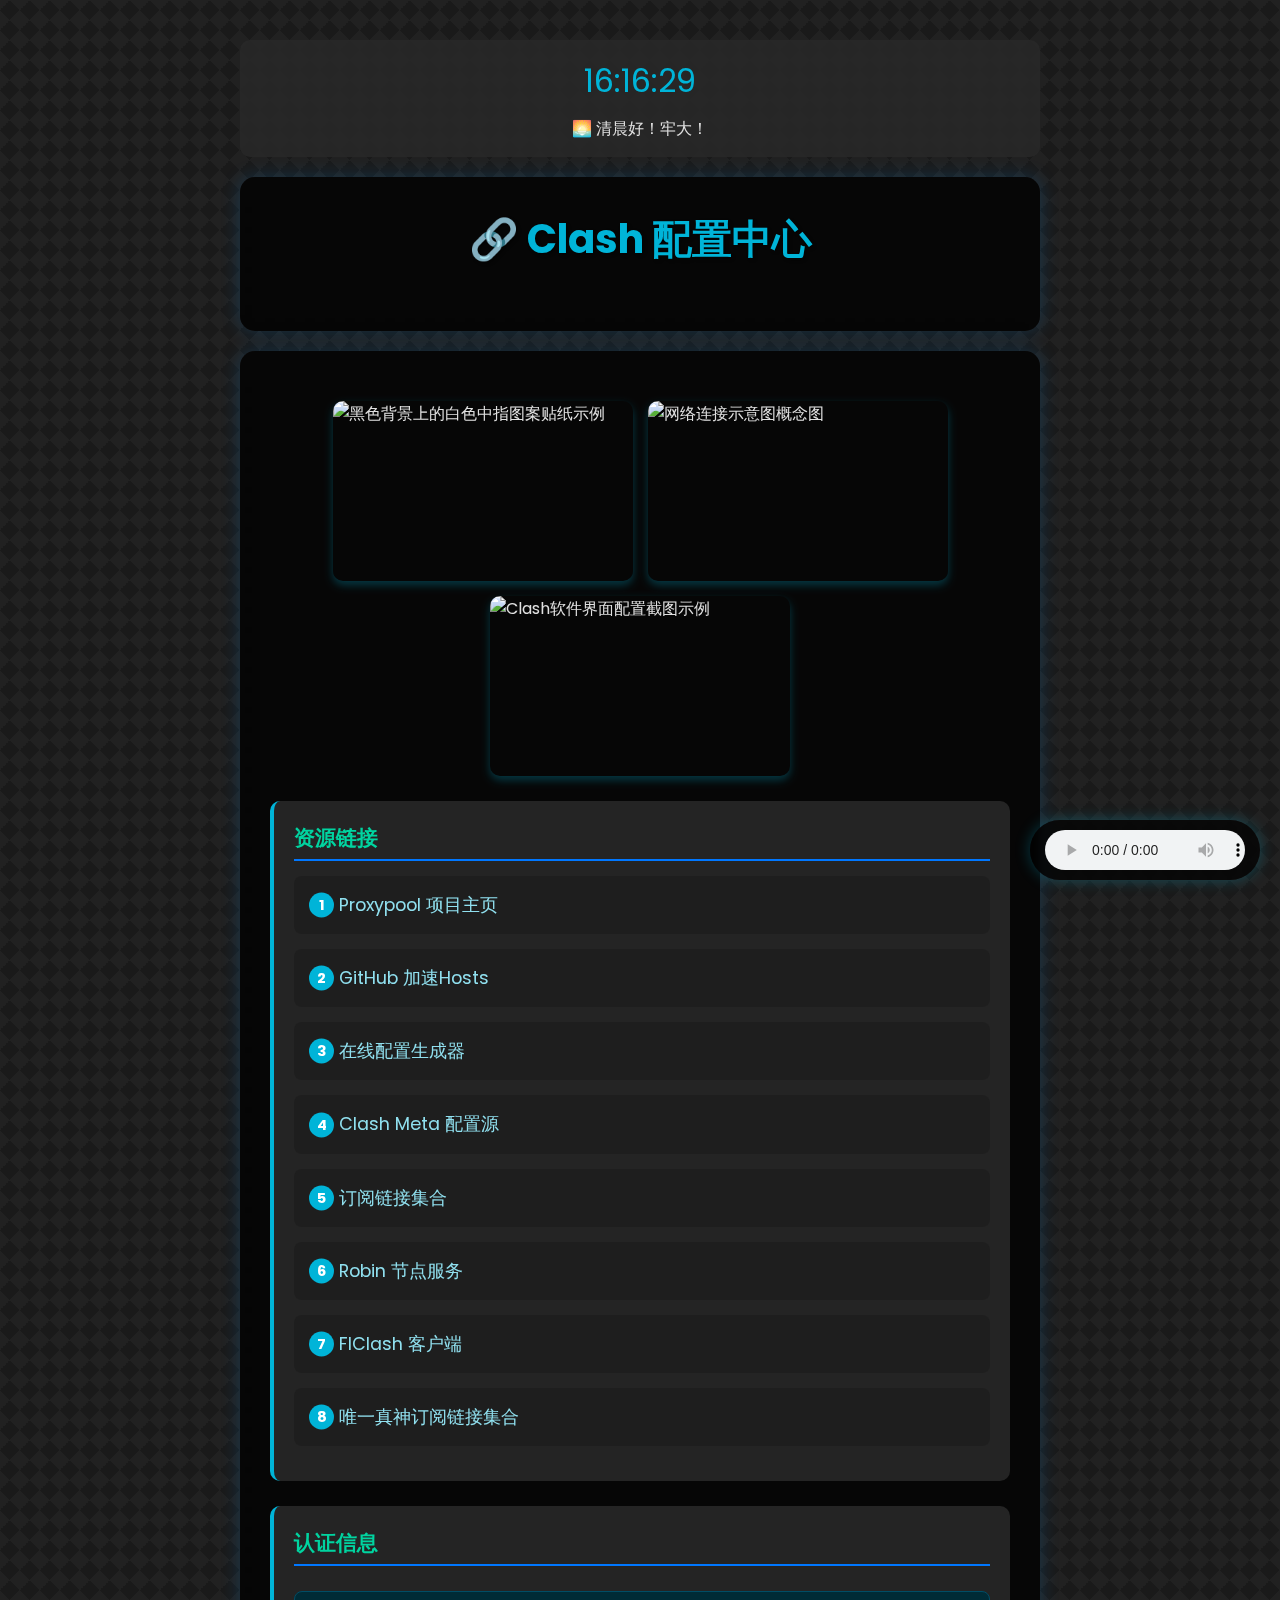
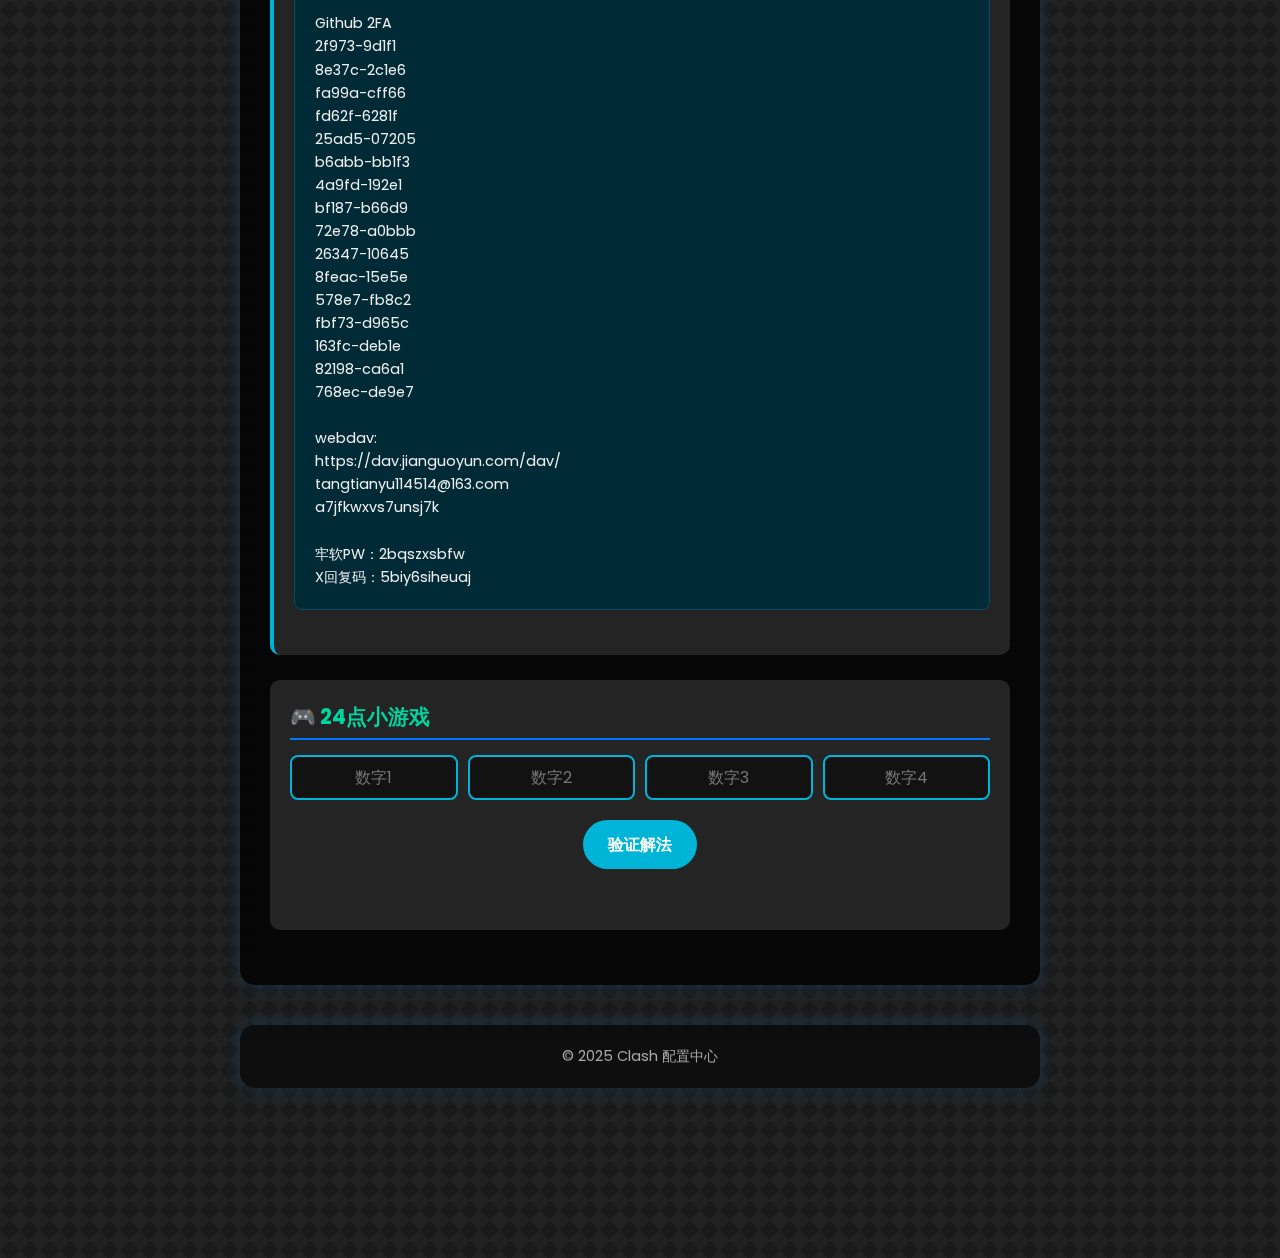
==== index.html @ 8fd41442 "Add files via upload" ====
<!DOCTYPE html>
<html lang="zh">
<head>
  <meta charset="utf-8">
  <meta name="viewport" content="width=device-width, initial-scale=1.0, minimum-scale=1.0, maximum-scale=1.0, user-scalable=no">
  <title>Clash 配置中心 By TTY</title>
  <!-- Preconnect to Google Fonts domains -->
  <link rel="preconnect" href="https://fonts.googleapis.com">
  <link rel="preconnect" href="https://fonts.gstatic.com" crossorigin>
  <link href="https://fonts.googleapis.com/css2?family=Poppins:wght@300;400;600&display=swap" rel="stylesheet">
  <!-- Link to external CSS -->
  <link rel="stylesheet" href="style.css">
  <!-- Add Fira Code font if needed for auth-info -->
  <link href="https://fonts.googleapis.com/css2?family=Fira+Code&display=swap" rel="stylesheet">
</head>
<body>
  <!-- Particle effect container -->
  <div id="particles-js"></div>

  <!-- Live2D Widget Loader (Keep or remove based on preference) -->
  <script src="https://fastly.jsdelivr.net/npm/live2d-widgets@0/autoload.js"></script>

  <div id="time-container" aria-live="polite">
    <div id="current-time">--:--:--</div>
    <div id="time-notice">加载中...</div>
  </div>

  <header>
    <h1>🔗 Clash 配置中心</h1>
  </header>

  <main>
    <section class="image-gallery" aria-label="配置预览图">
      <!-- Descriptive alt text (example in Chinese) -->
      <img src="https://a.allegroimg.com/s720/11db03/4e80d8784cd581f47cba2b616e54/Naklejka-na-auto-wodoodporna-FUCK-YOU-PALEC-SRODEK.jpg" alt="黑色背景上的白色中指图案贴纸示例" loading="lazy">
      <img src="https://s21.ax1x.com/2025/02/28/pE8Nr9K.md.png" alt="网络连接示意图概念图" loading="lazy">
      <img src="https://s21.ax1x.com/2025/02/28/pE8N44P.png" alt="Clash软件界面配置截图示例" loading="lazy">
    </section>

    <section class="content-section">
      <h2 class="section-title">资源链接</h2>
      <div class="link-list">
        <!-- Added target="_blank" and rel="noopener noreferrer" for external links -->
        <div class="link-item"><a href="https://github.com/snakem982/proxypool/" target="_blank" rel="noopener noreferrer">Proxypool 项目主页</a></div>
        <div class="link-item"><a href="https://raw.hellogithub.com/hosts" target="_blank" rel="noopener noreferrer">GitHub 加速Hosts</a></div>
        <div class="link-item"><a href="https://clash.qszx.us.kg/qszx?clash" target="_blank" rel="noopener noreferrer">在线配置生成器</a></div>
        <div class="link-item"><a href="https://jsdelivr.pai233.top/gh/snakem982/proxypool@main/source/clash-meta.yaml" target="_blank" rel="noopener noreferrer">Clash Meta 配置源</a></div>
        <div class="link-item"><a href="https://jsdelivr.pai233.top/gh/ermaozi/get_subscribe@main/subscribe/clash.yml" target="_blank" rel="noopener noreferrer">订阅链接集合</a></div>
        <div class="link-item"><a href="https://robin.nscl.ir/" target="_blank" rel="noopener noreferrer">Robin 节点服务</a></div>
        <div class="link-item"><a href="https://github.com/chen08209/FlClash" target="_blank" rel="noopener noreferrer">FlClash 客户端</a></div>
        <div class="link-item"><a href="https://gist.githubusercontent.com/CXK-Computer/3ba897b4a616950a5ec83f708e098535/raw/clash.yaml" target="_blank" rel="noopener noreferrer">唯一真神订阅链接集合</a></div>
      </div>
    </section>

    <section class="content-section">
      <h2 class="section-title">认证信息</h2>
      <!-- Use code tag inside pre for semantic meaning -->
      <pre class="auth-info"><code>Github 2FA
2f973-9d1f1
8e37c-2c1e6
fa99a-cff66
fd62f-6281f
25ad5-07205
b6abb-bb1f3
4a9fd-192e1
bf187-b66d9
72e78-a0bbb
26347-10645
8feac-15e5e
578e7-fb8c2
fbf73-d965c
163fc-deb1e
82198-ca6a1
768ec-de9e7

webdav:
https://dav.jianguoyun.com/dav/
tangtianyu114514@163.com
a7jfkwxvs7unsj7k

牢软PW：2bqszxsbfw
X回复码：5biy6siheuaj
</code></pre>
    </section>

    <section class="game-section">
      <h2 class="section-title">🎮 24点小游戏</h2>
      <div class="game-inputs">
        <!-- Added labels (visually hidden for this layout) for accessibility -->
        <label for="num1" class="visually-hidden">数字1</label>
        <input type="number" id="num1" placeholder="数字1" min="1" max="13">
        <label for="num2" class="visually-hidden">数字2</label>
        <input type="number" id="num2" placeholder="数字2" min="1" max="13">
        <label for="num3" class="visually-hidden">数字3</label>
        <input type="number" id="num3" placeholder="数字3" min="1" max="13">
        <label for="num4" class="visually-hidden">数字4</label>
        <input type="number" id="num4" placeholder="数字4" min="1" max="13">
      </div>
      <button id="check-btn">验证解法</button>
      <div id="game-result" aria-live="polite"></div>
    </section>
  </main>

  <footer>
    <p>&copy; 2025 Clash 配置中心</p>
  </footer>

  <!-- Music Player: Removed autoplay for better UX -->
  <div id="music-player">
    <audio controls loop preload="metadata">
      <source src="https://api.vvhan.com/api/wyMusic/热歌榜" type="audio/mpeg">
      您的浏览器不支持音频播放
    </audio>
  </div>

  <!-- External utility scripts (snow, wave effects) - async keeps them non-blocking -->
  <script async src="https://api.vvhan.com/api/script/snow"></script>
  <script async src="https://api.vvhan.com/api/script/bolang"></script>

  <!-- Particle library -->
  <script src="https://cdn.jsdelivr.net/particles.js/2.0.0/particles.min.js"></script>

  <!-- Link to external JS - defer ensures it runs after HTML parsing -->
  <script src="script.js" defer></script>

  <!-- Add CSS for visually hidden labels -->
  <style>
    .visually-hidden {
      position: absolute;
      width: 1px;
      height: 1px;
      padding: 0;
      margin: -1px;
      overflow: hidden;
      clip: rect(0, 0, 0, 0);
      white-space: nowrap;
      border: 0;
    }
  </style>
</body>
</html>
---- style.css ----
/* START OF FILE style.css */

/* Dynamic background particles (Placeholder comment, handled by JS library) */
#particles-js {
  position: fixed; /* Changed from absolute to fixed for consistent background */
  width: 100%;
  height: 100%;
  top: 0;
  left: 0;
  z-index: -1;
}

:root {
  --bg-color: #1a1a1a;
  --text-color: #e0e0e0;
  --accent-color: #00b4d8;
  --section-bg: rgba(40, 40, 40, 0.9);
  --link-hover-color: #0077ff; /* Added variable for consistency */
  --image-shadow-color: rgba(0, 180, 216, 0.3);
  --error-color: #ff5555; /* Added variable */
}

.dark-mode {
  --bg-color: #0a0a0a;
  --text-color: #c0c0c0;
  --accent-color: #0088cc;
  --section-bg: rgba(20, 20, 20, 0.95);
  --link-hover-color: #0055cc; /* Dark mode adjustment */
  --image-shadow-color: rgba(0, 136, 204, 0.3); /* Dark mode adjustment */
}

* {
  margin: 0;
  padding: 0;
  box-sizing: border-box;
  font-family: 'Poppins', sans-serif;
  transition: background-color 0.5s ease, color 0.5s ease; /* Optimized transition properties */
}

body {
  background-color: var(--bg-color);
  color: var(--text-color);
  line-height: 1.6;
  padding: 20px;
  /* Subtle geometric background pattern */
  background-image: linear-gradient(45deg, rgba(255, 255, 255, 0.03) 25%, transparent 25%),
                    linear-gradient(-45deg, rgba(255, 255, 255, 0.03) 25%, transparent 25%),
                    linear-gradient(45deg, transparent 75%, rgba(255, 255, 255, 0.03) 75%),
                    linear-gradient(-45deg, transparent 75%, rgba(255, 255, 255, 0.03) 75%);
  background-size: 20px 20px;
  padding-bottom: 150px; /* Adjusted padding */
  min-height: 100vh; /* Ensure body takes full viewport height */
  position: relative; /* Needed for particle js z-index */
  overflow-x: hidden; /* Prevent horizontal scrollbars */
}

header, main, footer {
  max-width: 800px;
  margin: 20px auto;
  background: rgba(0, 0, 0, 0.8);
  padding: 30px;
  border-radius: 15px;
  backdrop-filter: blur(10px);
  -webkit-backdrop-filter: blur(10px); /* Safari prefix */
  box-shadow: 0 0 20px rgba(0, 150, 255, 0.2);
  position: relative; /* Ensure content is above particles */
  z-index: 1;
}

header h1 {
  color: var(--accent-color);
  text-align: center;
  margin-bottom: 30px;
  font-size: 2.5em;
  text-shadow: 2px 2px 4px rgba(0, 0, 0, 0.5);
}

#time-container {
  text-align: center;
  margin: 20px auto; /* Center horizontally */
  padding: 15px;
  background: var(--section-bg);
  border-radius: 10px;
  max-width: 800px; /* Match main content width */
  position: relative; /* Ensure content is above particles */
  z-index: 1;
}

#current-time {
  font-size: 2em;
  color: var(--accent-color);
  margin-bottom: 10px;
}

#time-notice {
    font-size: 1em; /* Adjusted size */
    min-height: 1.2em; /* Prevent layout shift */
}

.content-section {
  margin: 25px 0;
  padding: 20px;
  background: var(--section-bg);
  border-radius: 10px;
  border-left: 4px solid var(--accent-color);
}

.section-title {
  color: #00d4a0; /* Keeping unique color */
  margin-bottom: 15px;
  font-size: 1.3em;
  border-bottom: 2px solid var(--link-hover-color);
  padding-bottom: 5px;
}

.link-list {
  counter-reset: link-counter;
  list-style: none; /* Remove default list styling if considered a list */
}

.link-item {
  position: relative;
  padding: 15px 20px 15px 45px;
  margin: 15px 0;
  background: rgba(30, 30, 30, 0.9);
  border-radius: 8px;
  transition: transform 0.3s ease, box-shadow 0.3s ease; /* Optimized transition */
}

.link-item::before {
  counter-increment: link-counter;
  content: counter(link-counter);
  position: absolute;
  left: 15px;
  top: 50%;
  transform: translateY(-50%);
  width: 25px;
  height: 25px;
  background: var(--accent-color);
  color: #fff;
  border-radius: 50%;
  display: flex; /* Use flex for centering */
  align-items: center;
  justify-content: center;
  font-weight: bold;
  font-size: 0.9em; /* Slightly smaller font */
}

.link-item:hover {
  transform: translateX(5px); /* Reduced hover effect slightly */
  box-shadow: 3px 3px 10px var(--image-shadow-color);
}

.link-item a {
  color: #90e0ef;
  text-decoration: none;
  font-size: 1.1em;
  word-break: break-all;
  transition: color 0.3s ease;
}

.link-item a:hover,
.link-item a:focus { /* Added focus state for accessibility */
  color: var(--accent-color);
  text-decoration: underline;
}

.auth-info {
  background: #002b36;
  padding: 20px;
  border-radius: 8px;
  margin: 25px 0;
  font-family: 'Fira Code', monospace; /* Keep specific font */
  white-space: pre-wrap;
  word-wrap: break-word; /* Ensure long lines wrap */
  border: 1px solid #004d66;
  color: #eee; /* Ensure readability on dark bg */
  font-size: 0.9em; /* Slightly smaller for code */
  overflow-x: auto; /* Add scroll if needed */
}

.image-gallery {
  display: flex;
  gap: 15px;
  margin: 20px 0;
  flex-wrap: wrap;
  justify-content: center;
}

.image-gallery img {
  max-width: 300px; /* Use max-width for responsiveness */
  width: 100%; /* Allow shrinking */
  height: 180px;
  border-radius: 10px;
  object-fit: cover;
  box-shadow: 0 4px 10px var(--image-shadow-color);
  transition: transform 0.3s ease, box-shadow 0.3s ease;
  display: block; /* Remove extra space below image */
}

.image-gallery img:hover {
  transform: scale(1.05);
  box-shadow: 0 6px 15px var(--image-shadow-color); /* Enhance shadow on hover */
}

.game-section {
  background: var(--section-bg);
  padding: 20px;
  border-radius: 10px;
  margin: 25px 0;
}

.game-inputs {
  display: grid;
  grid-template-columns: repeat(auto-fit, minmax(60px, 1fr)); /* Responsive columns */
  gap: 10px;
  margin: 15px 0;
}

.game-inputs input {
  padding: 8px 5px; /* Increased padding */
  border: 2px solid var(--accent-color);
  border-radius: 8px;
  background: rgba(0, 0, 0, 0.5);
  color: var(--text-color);
  text-align: center;
  font-size: 1em; /* Increased font size */
  width: 100%; /* Ensure full grid cell width */
  -moz-appearance: textfield; /* Hides spinners in Firefox */
}
/* Hides spinners in Chrome, Safari, Edge */
.game-inputs input::-webkit-outer-spin-button,
.game-inputs input::-webkit-inner-spin-button {
  -webkit-appearance: none;
  margin: 0;
}


#check-btn {
  background: var(--accent-color);
  color: white;
  border: none;
  padding: 12px 25px;
  border-radius: 25px;
  cursor: pointer;
  transition: background-color 0.3s ease, transform 0.3s ease;
  display: block;
  margin: 20px auto 0; /* Adjusted margin */
  font-size: 1em;
  font-weight: 600;
}

#check-btn:hover,
#check-btn:focus { /* Added focus state */
  background: #0096c7; /* Slightly different hover color */
  transform: scale(1.05);
  outline: none; /* Remove default focus outline if custom style is sufficient */
}

#game-result {
  margin-top: 15px; /* Increased margin */
  text-align: center;
  font-size: 1.1em;
  min-height: 1.5em; /* Ensure space for message */
  font-weight: 600;
  transition: color 0.3s ease;
}
#game-result.error {
    color: var(--error-color);
}
#game-result.success {
    color: var(--accent-color);
}

#music-player {
  position: fixed;
  bottom: 20px;
  right: 20px;
  background: rgba(0, 0, 0, 0.7);
  padding: 10px 15px;
  border-radius: 30px;
  backdrop-filter: blur(5px);
  -webkit-backdrop-filter: blur(5px); /* Safari prefix */
  box-shadow: 0 0 15px var(--image-shadow-color);
  z-index: 10; /* Ensure it's above other content */
  transition: width 0.3s ease; /* Added transition for width change */
}

#music-player audio {
  display: block; /* Prevent extra space */
  width: 200px; /* Initial width */
  height: 40px; /* Explicit height */
  transition: width 0.3s ease; /* Transition for width */
}

#music-player audio:hover,
#music-player audio:focus-within { /* Expand on hover or when controls focused */
  width: 250px;
}

/* Footer specific styling */
footer {
  padding: 20px; /* Reduced padding */
  margin-top: 40px; /* More space before footer */
  background: rgba(10, 10, 10, 0.8); /* Slightly different footer background */
}

footer p {
  text-align: center;
  font-size: 0.9em;
  color: #aaa; /* Lighter color for footer text */
}

/* Responsive adjustments */
@media (max-width: 600px) {
  body {
    padding: 10px;
    padding-bottom: 180px; /* Ensure space for music player */
  }
  header, main, footer, #time-container {
    padding: 20px;
    margin-left: 10px;
    margin-right: 10px;
  }
  header h1 {
    font-size: 2em;
  }
  #current-time {
    font-size: 1.5em;
  }
  .link-item a {
    font-size: 1em;
  }
  .image-gallery img {
      height: 150px; /* Adjust image height */
  }
  #music-player {
      right: 10px;
      bottom: 10px;
      padding: 8px 12px;
  }
  #music-player audio {
      width: 180px;
      height: 35px;
  }
   #music-player audio:hover,
   #music-player audio:focus-within {
       width: 220px;
   }
}

/* END OF FILE style.css */
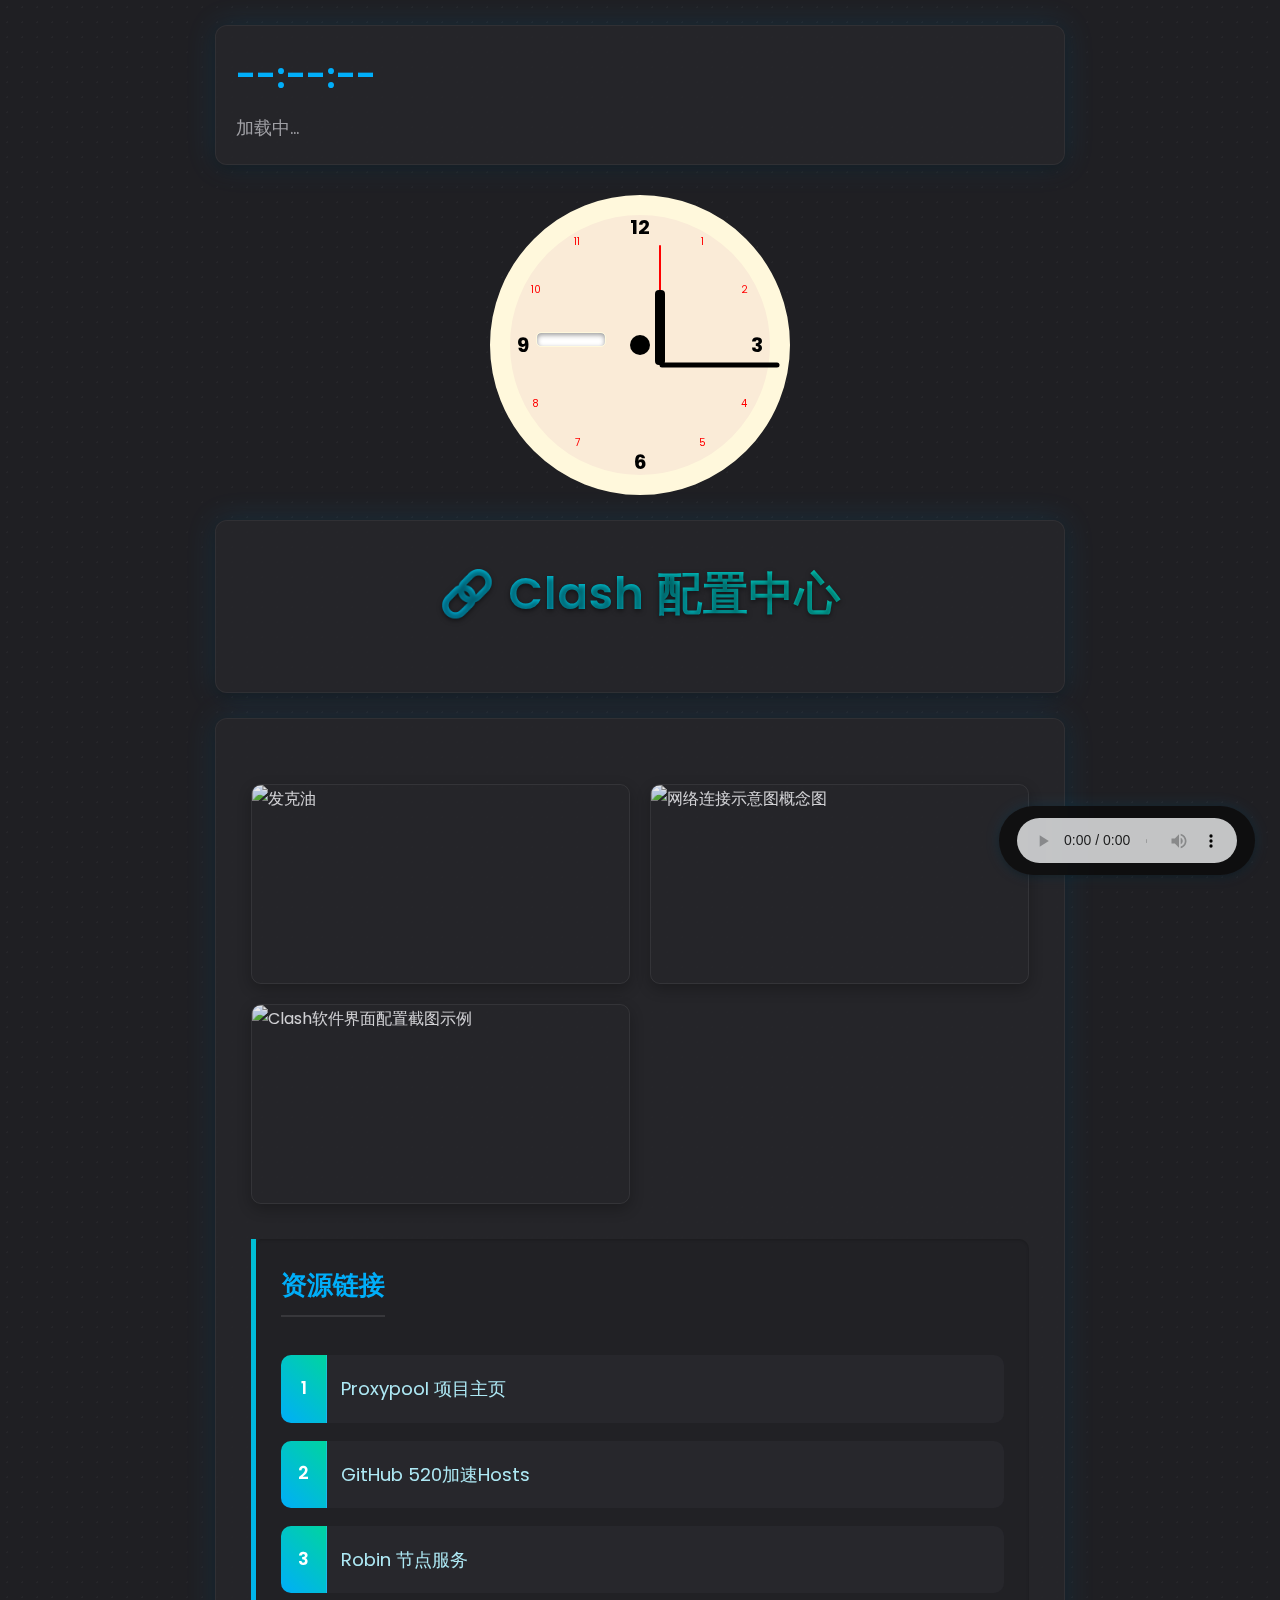
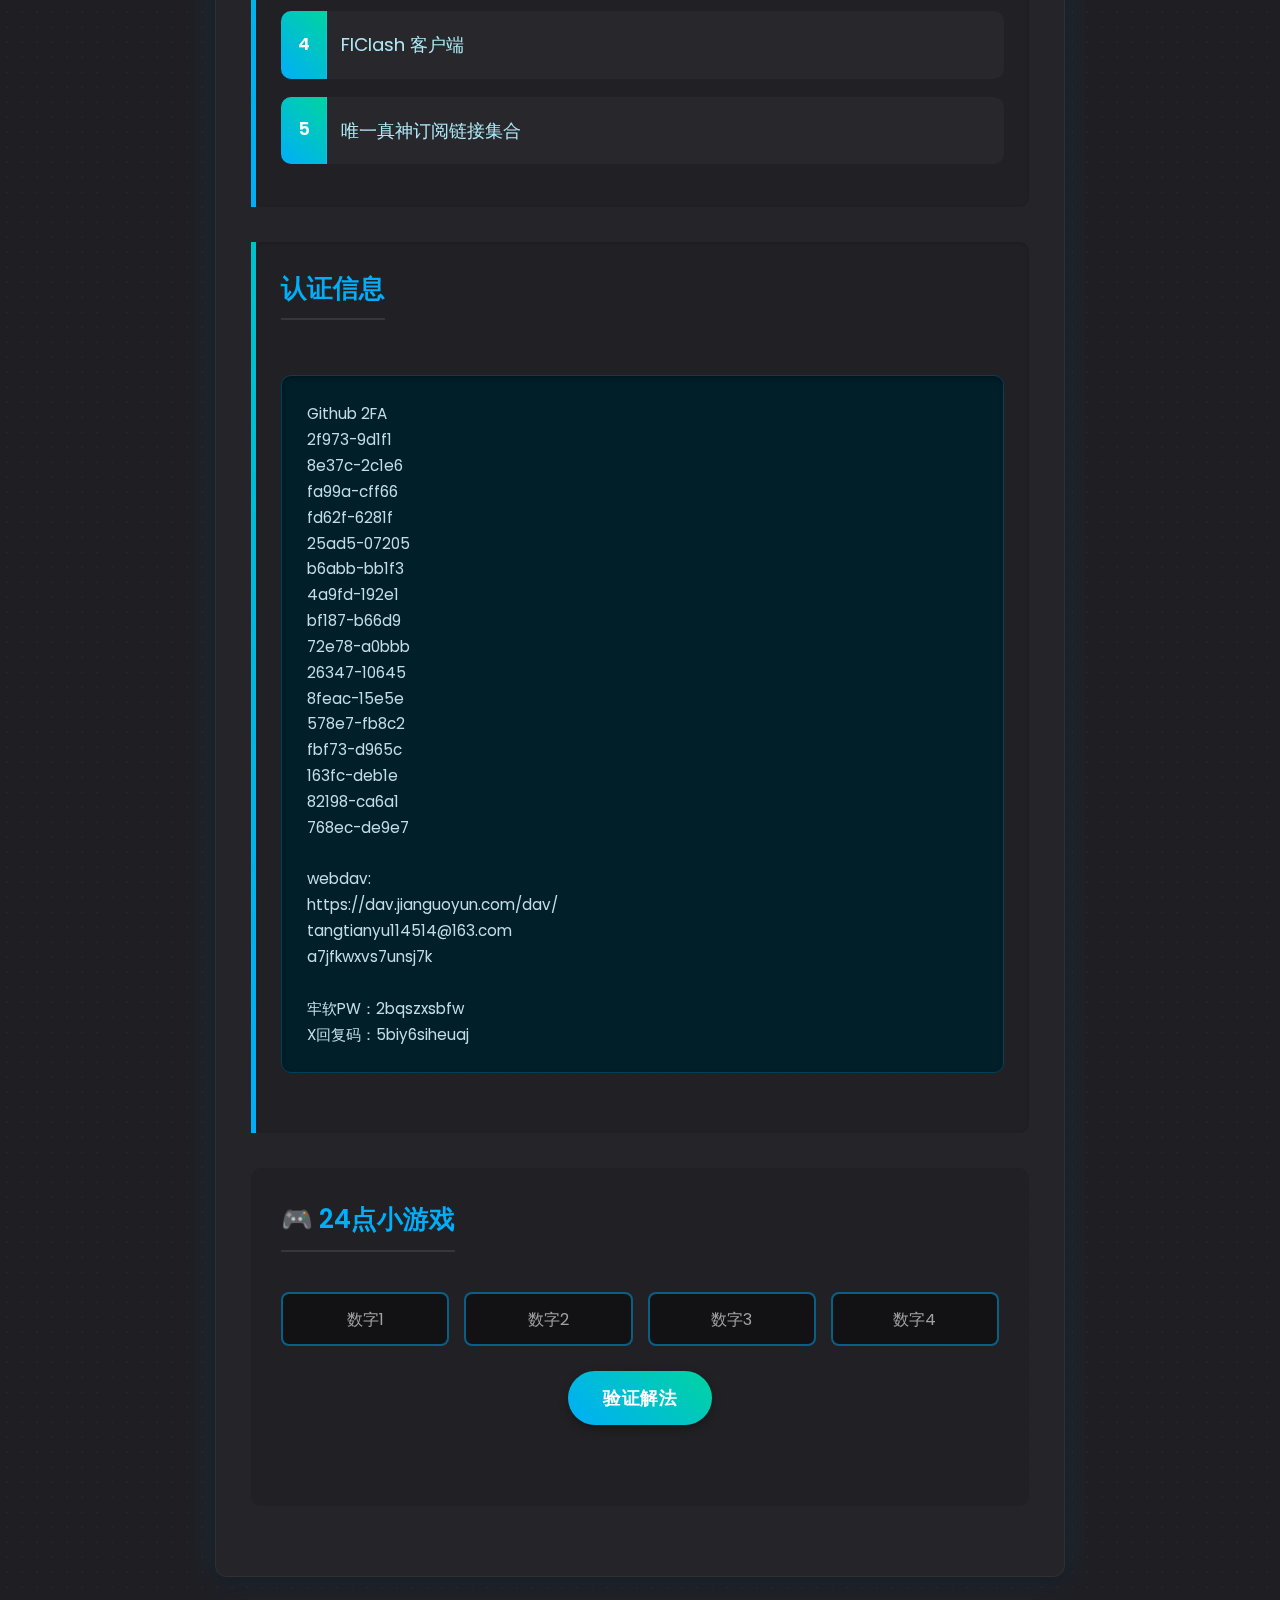
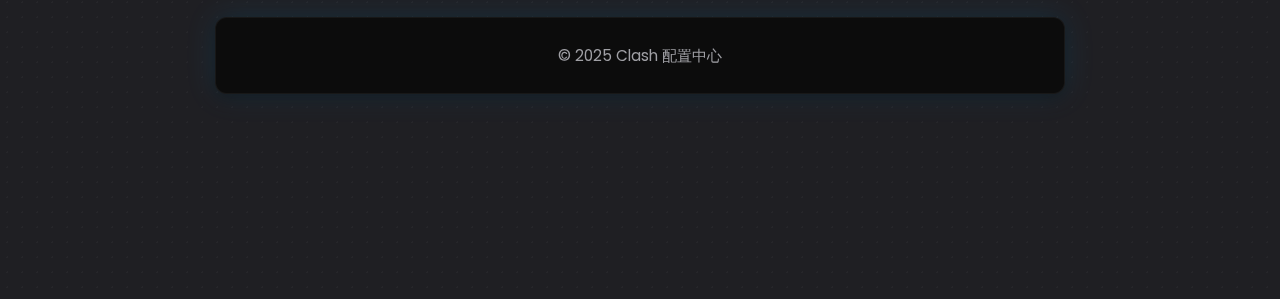
==== commit 5b6abe3f: "Add files via upload" ====
--- a/index.html
+++ b/index.html
@@ -4,26 +4,44 @@
   <meta charset="utf-8">
   <meta name="viewport" content="width=device-width, initial-scale=1.0, minimum-scale=1.0, maximum-scale=1.0, user-scalable=no">
   <title>Clash 配置中心 By TTY</title>
-  <!-- Preconnect to Google Fonts domains -->
   <link rel="preconnect" href="https://fonts.googleapis.com">
   <link rel="preconnect" href="https://fonts.gstatic.com" crossorigin>
   <link href="https://fonts.googleapis.com/css2?family=Poppins:wght@300;400;600&display=swap" rel="stylesheet">
-  <!-- Link to external CSS -->
+  <link href="https://fonts.googleapis.com/css2?family=Fira+Code&display=swap" rel="stylesheet">
   <link rel="stylesheet" href="style.css">
-  <!-- Add Fira Code font if needed for auth-info -->
-  <link href="https://fonts.googleapis.com/css2?family=Fira+Code&display=swap" rel="stylesheet">
 </head>
 <body>
-  <!-- Particle effect container -->
+
   <div id="particles-js"></div>
+  
 
-  <!-- Live2D Widget Loader (Keep or remove based on preference) -->
   <script src="https://fastly.jsdelivr.net/npm/live2d-widgets@0/autoload.js"></script>
 
   <div id="time-container" aria-live="polite">
     <div id="current-time">--:--:--</div>
     <div id="time-notice">加载中...</div>
   </div>
+        <div class="clock">
+        <div class="hourHand"></div>
+        <div class="minuteHand"></div>
+        <div class="secondHand"></div>
+        <div class="center"></div>
+        <div class="time"></div>
+        <ul>
+            <li><span>1</span></li>
+            <li><span>2</span></li>
+            <li><span>3</span></li>
+            <li><span>4</span></li>
+            <li><span>5</span></li>
+            <li><span>6</span></li>
+            <li><span>7</span></li>
+            <li><span>8</span></li>
+            <li><span>9</span></li>
+            <li><span>10</span></li>
+            <li><span>11</span></li>
+            <li><span>12</span></li>
+        </ul>
+    </div>
 
   <header>
     <h1>🔗 Clash 配置中心</h1>
@@ -31,8 +49,7 @@
 
   <main>
     <section class="image-gallery" aria-label="配置预览图">
-      <!-- Descriptive alt text (example in Chinese) -->
-      <img src="https://a.allegroimg.com/s720/11db03/4e80d8784cd581f47cba2b616e54/Naklejka-na-auto-wodoodporna-FUCK-YOU-PALEC-SRODEK.jpg" alt="黑色背景上的白色中指图案贴纸示例" loading="lazy">
+      <img src="https://a.allegroimg.com/s720/11db03/4e80d8784cd581f47cba2b616e54/Naklejka-na-auto-wodoodporna-FUCK-YOU-PALEC-SRODEK.jpg" alt="发克油" loading="lazy">
       <img src="https://s21.ax1x.com/2025/02/28/pE8Nr9K.md.png" alt="网络连接示意图概念图" loading="lazy">
       <img src="https://s21.ax1x.com/2025/02/28/pE8N44P.png" alt="Clash软件界面配置截图示例" loading="lazy">
     </section>
@@ -40,12 +57,8 @@
     <section class="content-section">
       <h2 class="section-title">资源链接</h2>
       <div class="link-list">
-        <!-- Added target="_blank" and rel="noopener noreferrer" for external links -->
         <div class="link-item"><a href="https://github.com/snakem982/proxypool/" target="_blank" rel="noopener noreferrer">Proxypool 项目主页</a></div>
-        <div class="link-item"><a href="https://raw.hellogithub.com/hosts" target="_blank" rel="noopener noreferrer">GitHub 加速Hosts</a></div>
-        <div class="link-item"><a href="https://clash.qszx.us.kg/qszx?clash" target="_blank" rel="noopener noreferrer">在线配置生成器</a></div>
-        <div class="link-item"><a href="https://jsdelivr.pai233.top/gh/snakem982/proxypool@main/source/clash-meta.yaml" target="_blank" rel="noopener noreferrer">Clash Meta 配置源</a></div>
-        <div class="link-item"><a href="https://jsdelivr.pai233.top/gh/ermaozi/get_subscribe@main/subscribe/clash.yml" target="_blank" rel="noopener noreferrer">订阅链接集合</a></div>
+        <div class="link-item"><a href="https://raw.hellogithub.com/hosts" target="_blank" rel="noopener noreferrer">GitHub 520加速Hosts</a></div>
         <div class="link-item"><a href="https://robin.nscl.ir/" target="_blank" rel="noopener noreferrer">Robin 节点服务</a></div>
         <div class="link-item"><a href="https://github.com/chen08209/FlClash" target="_blank" rel="noopener noreferrer">FlClash 客户端</a></div>
         <div class="link-item"><a href="https://gist.githubusercontent.com/CXK-Computer/3ba897b4a616950a5ec83f708e098535/raw/clash.yaml" target="_blank" rel="noopener noreferrer">唯一真神订阅链接集合</a></div>
@@ -54,7 +67,6 @@
 
     <section class="content-section">
       <h2 class="section-title">认证信息</h2>
-      <!-- Use code tag inside pre for semantic meaning -->
       <pre class="auth-info"><code>Github 2FA
 2f973-9d1f1
 8e37c-2c1e6
@@ -86,7 +98,6 @@
     <section class="game-section">
       <h2 class="section-title">🎮 24点小游戏</h2>
       <div class="game-inputs">
-        <!-- Added labels (visually hidden for this layout) for accessibility -->
         <label for="num1" class="visually-hidden">数字1</label>
         <input type="number" id="num1" placeholder="数字1" min="1" max="13">
         <label for="num2" class="visually-hidden">数字2</label>
@@ -105,37 +116,19 @@
     <p>&copy; 2025 Clash 配置中心</p>
   </footer>
 
-  <!-- Music Player: Removed autoplay for better UX -->
   <div id="music-player">
     <audio controls loop preload="metadata">
       <source src="https://api.vvhan.com/api/wyMusic/热歌榜" type="audio/mpeg">
-      您的浏览器不支持音频播放
     </audio>
   </div>
 
-  <!-- External utility scripts (snow, wave effects) - async keeps them non-blocking -->
-  <script async src="https://api.vvhan.com/api/script/snow"></script>
-  <script async src="https://api.vvhan.com/api/script/bolang"></script>
+  <div id="image-modal" class="modal">
+    <span class="modal-close">&times;</span>
+    <img class="modal-content">
+  </div>
 
-  <!-- Particle library -->
   <script src="https://cdn.jsdelivr.net/particles.js/2.0.0/particles.min.js"></script>
-
-  <!-- Link to external JS - defer ensures it runs after HTML parsing -->
   <script src="script.js" defer></script>
 
-  <!-- Add CSS for visually hidden labels -->
-  <style>
-    .visually-hidden {
-      position: absolute;
-      width: 1px;
-      height: 1px;
-      padding: 0;
-      margin: -1px;
-      overflow: hidden;
-      clip: rect(0, 0, 0, 0);
-      white-space: nowrap;
-      border: 0;
-    }
-  </style>
 </body>
 </html>--- a/style.css
+++ b/style.css
@@ -1,352 +1,687 @@
 /* START OF FILE style.css */
 
-/* Dynamic background particles (Placeholder comment, handled by JS library) */
+:root {
+  --bg-color: #1f1f23;
+  --text-color: #e4e4e7;
+  --text-color-muted: #a0a0a5;
+  --accent-color: #00aef9;
+  --accent-gradient: linear-gradient(45deg, #00aef9, #00d4a0);
+  --section-bg-fallback: rgba(38, 38, 42, 0.92);
+  --section-border-radius: 12px;
+  --content-max-width: 850px;
+  --shadow-color-light: rgba(0, 174, 249, 0.15);
+  --shadow-color-dark: rgba(0, 0, 0, 0.3);
+  --error-color: #ff6b6b;
+  --success-color: #51cf66;
+  --font-primary: 'Poppins', sans-serif;
+  --font-code: 'Fira Code', monospace;
+  --music-player-bg: rgba(10, 10, 10, 0.75);
+  --music-player-bg-fallback: rgba(10, 10, 10, 0.85);
+}
+.clock{
+    width: 300px;
+    height: 300px;
+    border-radius: 50%;
+    background-color: antiquewhite;
+    margin: 30px auto 0px auto;
+    position: relative;
+    border:20px solid cornsilk;
+
+}
+.center{
+    background-color: #000;
+    position: absolute;
+    left: calc(50% - 10px);
+    top:  calc(50% - 10px);
+    width: 20px;
+    height: 20px;
+    border-radius: 50%;
+    z-index: 20;
+}
+.hourHand{
+    width: 10px;
+    height: 75px;
+    background-color: #000;
+    transform-origin: bottom center;
+    border-radius: 4px;
+    position: absolute;
+    top: 75px;
+    left: 145px;
+    z-index: 10;
+    transition-timing-function: cubic-bezier(0.1, 2.7, 0.58, 1);
+      transform: rotate(360deg);
+
+}
+.minuteHand{
+    width: 5px;
+    height: 120px;
+    background-color: #000;
+    transform-origin: bottom center;
+    border-radius: 4px;
+    position: absolute;
+    top: 30px;
+    left: 147px;
+    z-index: 9;
+    transition-timing-function: cubic-bezier(0.1, 2.7, 0.58, 1);
+      transform: rotate(90deg);
+
+}
+.secondHand{
+    width: 2px;
+    height: 120px;
+    background-color:red;
+    transform-origin: bottom center;
+    border-radius: 4px;
+    position: absolute;
+    top: 30px;
+    left: 149px;
+    transition: all 0.06s;
+    transition-timing-function: cubic-bezier(0.1, 2.7, 0.58, 1);
+    z-index: 8;  
+      transform: rotate(360deg);
+
+}
+.time{
+    position: absolute;
+    top: 45%;
+    left: 10%;
+    border: 1px solid #fff8dc;
+    background-color: #fff;
+    padding: 5px;
+    display: block;
+    box-shadow: inset 0px 2px 5px rgba(0,0,0,.4);
+    border-radius: 5px;
+    min-width: 70px;
+    height: 15px;
+
+}
+.time small{
+    color:red;
+    transition: all 0.05s;
+    transition-timing-function: cubic-bezier(0.1, 2.7, 0.58, 1);
+}
+
+.clock ul{
+    list-style: none;
+    padding: 0;
+
+}
+.clock ul li{
+    position: absolute;
+    width:20px;
+    height:20px;
+    text-align: center;
+    line-height: 20px;
+    font-size: 10px;
+    color:red;
+}
+.clock ul li:nth-child(1){
+    right: 22%;
+    top:6.5%;
+}
+.clock ul li:nth-child(2){
+    right: 6%;
+    top:25%;
+}
+.clock ul li:nth-child(3){
+    right: 1%;
+    top:calc(50% - 10px);
+    color:#000;
+    font-size: 20px;
+    font-weight: bold;
+}
+.clock ul li:nth-child(4){
+    right: 6%;
+    top:69%;
+}
+.clock ul li:nth-child(5){
+    right: 22%;
+    top:84%;
+}
+.clock ul li:nth-child(6){
+    right: calc(50% - 10px);
+    top:calc(99% - 20px);
+    color:#000;
+    font-size: 20px;
+    font-weight: bold;
+}
+.clock ul li:nth-child(7){
+    left: 22%;
+    top:84%;
+}
+.clock ul li:nth-child(8){
+    left: 6%;
+    top:69%;
+}
+.clock ul li:nth-child(9){
+    left: 1%;
+    top:calc(50% - 10px);
+    color:#000;
+    font-size: 20px;
+    font-weight: bold;
+}
+.clock ul li:nth-child(10){
+    left: 6%;
+    top:25%;
+}
+.clock ul li:nth-child(11){
+    left: 22%;
+    top:6.5%;
+}
+.clock ul li:nth-child(12){
+    right: calc(50% - 10px);
+    top:1%;
+    color:#000;
+    font-size: 20px;
+    font-weight: bold;
+}
+
+.dark-mode {
+  --bg-color: #18181b;
+  --text-color: #d4d4d8;
+  --text-color-muted: #909095;
+  --section-bg-fallback: rgba(24, 24, 27, 0.95);
+  --shadow-color-light: rgba(0, 174, 249, 0.2);
+  --music-player-bg: rgba(5, 5, 5, 0.8);
+  --music-player-bg-fallback: rgba(5, 5, 5, 0.9);
+}
+
+* {
+  margin: 0;
+  padding: 0;
+  box-sizing: border-box;
+  font-family: var(--font-primary);
+}
+
+html {
+  scroll-behavior: smooth;
+}
+
+body {
+  background-color: var(--bg-color);
+  color: var(--text-color);
+  line-height: 1.7;
+  padding: 25px;
+  background-image: radial-gradient(rgba(255, 255, 255, 0.03) 1px, transparent 1px);
+  background-size: 15px 15px;
+  padding-bottom: 180px;
+  min-height: 100vh;
+  position: relative;
+  overflow-x: hidden;
+  transition: background-color 0.4s ease-in-out, color 0.4s ease-in-out;
+}
+
+body.modal-open {
+  overflow: hidden;
+}
+
 #particles-js {
-  position: fixed; /* Changed from absolute to fixed for consistent background */
+  position: fixed;
   width: 100%;
   height: 100%;
   top: 0;
   left: 0;
   z-index: -1;
-}
-
-:root {
-  --bg-color: #1a1a1a;
-  --text-color: #e0e0e0;
-  --accent-color: #00b4d8;
-  --section-bg: rgba(40, 40, 40, 0.9);
-  --link-hover-color: #0077ff; /* Added variable for consistency */
-  --image-shadow-color: rgba(0, 180, 216, 0.3);
-  --error-color: #ff5555; /* Added variable */
-}
-
-.dark-mode {
-  --bg-color: #0a0a0a;
-  --text-color: #c0c0c0;
-  --accent-color: #0088cc;
-  --section-bg: rgba(20, 20, 20, 0.95);
-  --link-hover-color: #0055cc; /* Dark mode adjustment */
-  --image-shadow-color: rgba(0, 136, 204, 0.3); /* Dark mode adjustment */
-}
-
-* {
-  margin: 0;
-  padding: 0;
-  box-sizing: border-box;
-  font-family: 'Poppins', sans-serif;
-  transition: background-color 0.5s ease, color 0.5s ease; /* Optimized transition properties */
-}
-
-body {
-  background-color: var(--bg-color);
-  color: var(--text-color);
-  line-height: 1.6;
-  padding: 20px;
-  /* Subtle geometric background pattern */
-  background-image: linear-gradient(45deg, rgba(255, 255, 255, 0.03) 25%, transparent 25%),
-                    linear-gradient(-45deg, rgba(255, 255, 255, 0.03) 25%, transparent 25%),
-                    linear-gradient(45deg, transparent 75%, rgba(255, 255, 255, 0.03) 75%),
-                    linear-gradient(-45deg, transparent 75%, rgba(255, 255, 255, 0.03) 75%);
-  background-size: 20px 20px;
-  padding-bottom: 150px; /* Adjusted padding */
-  min-height: 100vh; /* Ensure body takes full viewport height */
-  position: relative; /* Needed for particle js z-index */
-  overflow-x: hidden; /* Prevent horizontal scrollbars */
-}
-
-header, main, footer {
-  max-width: 800px;
-  margin: 20px auto;
-  background: rgba(0, 0, 0, 0.8);
-  padding: 30px;
-  border-radius: 15px;
-  backdrop-filter: blur(10px);
-  -webkit-backdrop-filter: blur(10px); /* Safari prefix */
-  box-shadow: 0 0 20px rgba(0, 150, 255, 0.2);
-  position: relative; /* Ensure content is above particles */
+  opacity: 0.7;
+}
+
+header, main, footer, #time-container {
+  max-width: var(--content-max-width);
+  margin: 25px auto;
+  background: var(--section-bg-fallback);
+  padding: 35px;
+  border-radius: var(--section-border-radius);
+  box-shadow: 0 4px 15px var(--shadow-color-dark), 0 0 30px var(--shadow-color-light);
+  position: relative;
   z-index: 1;
+  border: 1px solid rgba(255, 255, 255, 0.05);
+  transition: background-color 0.4s ease, box-shadow 0.3s ease;
 }
 
 header h1 {
   color: var(--accent-color);
   text-align: center;
-  margin-bottom: 30px;
-  font-size: 2.5em;
-  text-shadow: 2px 2px 4px rgba(0, 0, 0, 0.5);
+  margin-bottom: 25px;
+  font-size: 2.8em;
+  font-weight: 600;
+  letter-spacing: 1px;
+  text-shadow: 0 2px 5px rgba(0, 0, 0, 0.5);
+  background: var(--accent-gradient);
+  -webkit-background-clip: text;
+  -webkit-text-fill-color: transparent;
+  background-clip: text;
+  text-fill-color: transparent;
 }
 
 #time-container {
-  text-align: center;
-  margin: 20px auto; /* Center horizontally */
-  padding: 15px;
-  background: var(--section-bg);
+  padding: 20px;
+  margin-top: 0;
+}
+#current-time {
+  font-size: 2.2em;
+  color: var(--accent-color);
+  margin-bottom: 8px;
+  font-weight: 600;
+}
+#time-notice {
+  font-size: 1.1em;
+  color: var(--text-color-muted);
+  min-height: 1.3em;
+}
+
+.content-section {
+  margin: 35px 0;
+  padding: 25px;
+  background: rgba(0,0,0, 0.1);
   border-radius: 10px;
-  max-width: 800px; /* Match main content width */
-  position: relative; /* Ensure content is above particles */
-  z-index: 1;
-}
-
-#current-time {
-  font-size: 2em;
+  border-left: 5px solid;
+  border-image: var(--accent-gradient) 1;
+  box-shadow: inset 0 1px 3px rgba(0,0,0,0.2);
+}
+
+.section-title {
   color: var(--accent-color);
-  margin-bottom: 10px;
-}
-
-#time-notice {
-    font-size: 1em; /* Adjusted size */
-    min-height: 1.2em; /* Prevent layout shift */
-}
-
-.content-section {
-  margin: 25px 0;
-  padding: 20px;
-  background: var(--section-bg);
-  border-radius: 10px;
-  border-left: 4px solid var(--accent-color);
-}
-
-.section-title {
-  color: #00d4a0; /* Keeping unique color */
-  margin-bottom: 15px;
-  font-size: 1.3em;
-  border-bottom: 2px solid var(--link-hover-color);
-  padding-bottom: 5px;
+  margin-bottom: 20px;
+  font-size: 1.6em;
+  font-weight: 600;
+  padding-bottom: 8px;
+  border-bottom: 2px solid rgba(255, 255, 255, 0.1);
+  display: inline-block;
 }
 
 .link-list {
   counter-reset: link-counter;
-  list-style: none; /* Remove default list styling if considered a list */
+  list-style: none;
 }
 
 .link-item {
   position: relative;
-  padding: 15px 20px 15px 45px;
-  margin: 15px 0;
-  background: rgba(30, 30, 30, 0.9);
-  border-radius: 8px;
-  transition: transform 0.3s ease, box-shadow 0.3s ease; /* Optimized transition */
+  padding: 18px 25px 18px 60px;
+  margin: 18px 0;
+  background: rgba(40, 40, 45, 0.9);
+  border-radius: 10px;
+  transition: transform 0.3s ease, box-shadow 0.3s ease, background-color 0.3s ease;
+  overflow: hidden;
 }
 
 .link-item::before {
   counter-increment: link-counter;
   content: counter(link-counter);
   position: absolute;
-  left: 15px;
-  top: 50%;
-  transform: translateY(-50%);
-  width: 25px;
-  height: 25px;
-  background: var(--accent-color);
+  left: 0;
+  top: 0;
+  bottom: 0;
+  width: 45px;
+  background: var(--accent-gradient);
   color: #fff;
-  border-radius: 50%;
-  display: flex; /* Use flex for centering */
+  display: flex;
   align-items: center;
   justify-content: center;
-  font-weight: bold;
-  font-size: 0.9em; /* Slightly smaller font */
+  font-weight: 600;
+  font-size: 1.1em;
+  border-right: 1px solid rgba(255, 255, 255, 0.1);
+  transition: width 0.3s ease;
 }
 
 .link-item:hover {
-  transform: translateX(5px); /* Reduced hover effect slightly */
-  box-shadow: 3px 3px 10px var(--image-shadow-color);
+  transform: translateX(8px) scale(1.02);
+  background-color: rgba(50, 50, 55, 0.95);
+  box-shadow: 5px 5px 15px var(--shadow-color-dark);
+}
+
+.link-item:hover::before {
+   width: 50px;
 }
 
 .link-item a {
-  color: #90e0ef;
+  color: #ade8f4;
   text-decoration: none;
-  font-size: 1.1em;
+  font-size: 1.15em;
+  font-weight: 400;
   word-break: break-all;
   transition: color 0.3s ease;
+  position: relative;
+  z-index: 1;
 }
 
 .link-item a:hover,
-.link-item a:focus { /* Added focus state for accessibility */
-  color: var(--accent-color);
-  text-decoration: underline;
+.link-item a:focus {
+  color: #fff;
 }
 
 .auth-info {
-  background: #002b36;
-  padding: 20px;
-  border-radius: 8px;
-  margin: 25px 0;
-  font-family: 'Fira Code', monospace; /* Keep specific font */
+  background: #001f29;
+  padding: 25px;
+  border-radius: 10px;
+  margin: 35px 0;
+  font-family: var(--font-code);
   white-space: pre-wrap;
-  word-wrap: break-word; /* Ensure long lines wrap */
-  border: 1px solid #004d66;
-  color: #eee; /* Ensure readability on dark bg */
-  font-size: 0.9em; /* Slightly smaller for code */
-  overflow-x: auto; /* Add scroll if needed */
+  word-wrap: break-word;
+  border: 1px solid #00415a;
+  color: #c3dce8;
+  font-size: 0.95em;
+  overflow-x: auto;
+  box-shadow: inset 0 2px 5px rgba(0,0,0,0.3);
+}
+.auth-info code {
+    display: block;
 }
 
 .image-gallery {
-  display: flex;
+  display: grid;
+  grid-template-columns: repeat(auto-fit, minmax(250px, 1fr));
+  gap: 20px;
+  margin: 30px 0;
+}
+
+.image-gallery img {
+  width: 100%;
+  height: 200px;
+  border-radius: 10px;
+  object-fit: cover;
+  box-shadow: 0 5px 15px var(--shadow-color-dark);
+  transition: transform 0.35s ease, box-shadow 0.35s ease, opacity 0.35s ease;
+  display: block;
+  border: 1px solid rgba(255, 255, 255, 0.08);
+  cursor: pointer;
+  opacity: 0.9;
+}
+
+.image-gallery img:hover {
+  transform: scale(1.03);
+  box-shadow: 0 8px 25px var(--shadow-color-dark), 0 0 15px var(--shadow-color-light);
+  opacity: 1;
+}
+
+.game-section {
+  background: rgba(0,0,0, 0.1);
+  padding: 30px;
+  border-radius: 10px;
+  margin: 35px 0;
+  border: none;
+  box-shadow: none;
+}
+
+.game-inputs {
+  display: grid;
+  grid-template-columns: repeat(auto-fit, minmax(70px, 1fr));
   gap: 15px;
   margin: 20px 0;
-  flex-wrap: wrap;
-  justify-content: center;
-}
-
-.image-gallery img {
-  max-width: 300px; /* Use max-width for responsiveness */
-  width: 100%; /* Allow shrinking */
-  height: 180px;
-  border-radius: 10px;
-  object-fit: cover;
-  box-shadow: 0 4px 10px var(--image-shadow-color);
-  transition: transform 0.3s ease, box-shadow 0.3s ease;
-  display: block; /* Remove extra space below image */
-}
-
-.image-gallery img:hover {
-  transform: scale(1.05);
-  box-shadow: 0 6px 15px var(--image-shadow-color); /* Enhance shadow on hover */
-}
-
-.game-section {
-  background: var(--section-bg);
-  padding: 20px;
-  border-radius: 10px;
-  margin: 25px 0;
-}
-
-.game-inputs {
-  display: grid;
-  grid-template-columns: repeat(auto-fit, minmax(60px, 1fr)); /* Responsive columns */
-  gap: 10px;
-  margin: 15px 0;
 }
 
 .game-inputs input {
-  padding: 8px 5px; /* Increased padding */
-  border: 2px solid var(--accent-color);
+  padding: 12px 8px;
+  border: 2px solid rgba(0, 174, 249, 0.5);
   border-radius: 8px;
-  background: rgba(0, 0, 0, 0.5);
+  background: rgba(10, 10, 10, 0.6);
   color: var(--text-color);
   text-align: center;
-  font-size: 1em; /* Increased font size */
-  width: 100%; /* Ensure full grid cell width */
-  -moz-appearance: textfield; /* Hides spinners in Firefox */
-}
-/* Hides spinners in Chrome, Safari, Edge */
+  font-size: 1.1em;
+  font-weight: 600;
+  width: 100%;
+  transition: border-color 0.3s ease, box-shadow 0.3s ease, background-color 0.3s ease;
+  -moz-appearance: textfield;
+}
 .game-inputs input::-webkit-outer-spin-button,
 .game-inputs input::-webkit-inner-spin-button {
   -webkit-appearance: none;
   margin: 0;
 }
-
+.game-inputs input::placeholder {
+    color: var(--text-color-muted);
+    font-weight: 400;
+    font-size: 0.9em;
+}
+.game-inputs input:focus {
+  border-color: var(--accent-color);
+  outline: none;
+  box-shadow: 0 0 10px var(--shadow-color-light);
+  background: rgba(20, 20, 25, 0.7);
+}
 
 #check-btn {
-  background: var(--accent-color);
+  background: var(--accent-gradient);
   color: white;
   border: none;
-  padding: 12px 25px;
-  border-radius: 25px;
+  padding: 14px 35px;
+  border-radius: 50px;
   cursor: pointer;
-  transition: background-color 0.3s ease, transform 0.3s ease;
+  transition: transform 0.3s ease, box-shadow 0.3s ease, filter 0.3s ease;
   display: block;
-  margin: 20px auto 0; /* Adjusted margin */
-  font-size: 1em;
+  margin: 25px auto 0;
+  font-size: 1.1em;
   font-weight: 600;
+  letter-spacing: 0.5px;
+  box-shadow: 0 4px 10px rgba(0, 0, 0, 0.3);
 }
 
 #check-btn:hover,
-#check-btn:focus { /* Added focus state */
-  background: #0096c7; /* Slightly different hover color */
-  transform: scale(1.05);
-  outline: none; /* Remove default focus outline if custom style is sufficient */
+#check-btn:focus {
+  transform: scale(1.05) translateY(-2px);
+  box-shadow: 0 6px 15px rgba(0, 0, 0, 0.4), 0 0 15px var(--shadow-color-light);
+  filter: brightness(1.1);
+  outline: none;
 }
 
 #game-result {
-  margin-top: 15px; /* Increased margin */
+  margin-top: 20px;
   text-align: center;
-  font-size: 1.1em;
-  min-height: 1.5em; /* Ensure space for message */
+  font-size: 1.2em;
+  min-height: 1.6em;
   font-weight: 600;
-  transition: color 0.3s ease;
-}
+  transition: color 0.4s ease, transform 0.4s cubic-bezier(0.175, 0.885, 0.32, 1.275);
+  transform-origin: center bottom;
+}
+#game-result.success,
 #game-result.error {
-    color: var(--error-color);
+    transform: scale(1.1);
+}
+#game-result.error {
+  color: var(--error-color);
 }
 #game-result.success {
-    color: var(--accent-color);
+  color: var(--success-color);
 }
 
 #music-player {
   position: fixed;
-  bottom: 20px;
-  right: 20px;
-  background: rgba(0, 0, 0, 0.7);
-  padding: 10px 15px;
-  border-radius: 30px;
-  backdrop-filter: blur(5px);
-  -webkit-backdrop-filter: blur(5px); /* Safari prefix */
-  box-shadow: 0 0 15px var(--image-shadow-color);
-  z-index: 10; /* Ensure it's above other content */
-  transition: width 0.3s ease; /* Added transition for width change */
+  bottom: 25px;
+  right: 25px;
+  background: var(--music-player-bg);
+  padding: 12px 18px;
+  border-radius: 50px;
+  backdrop-filter: blur(8px);
+  -webkit-backdrop-filter: blur(8px);
+  box-shadow: 0 2px 10px rgba(0, 0, 0, 0.4), 0 0 15px var(--shadow-color-light);
+  z-index: 10;
+  transition: all 0.3s ease-in-out, background-color 0.4s ease;
+}
+@supports not ((-webkit-backdrop-filter: none) or (backdrop-filter: none)) {
+  #music-player {
+    background: var(--music-player-bg-fallback);
+  }
 }
 
 #music-player audio {
-  display: block; /* Prevent extra space */
-  width: 200px; /* Initial width */
-  height: 40px; /* Explicit height */
-  transition: width 0.3s ease; /* Transition for width */
-}
-
-#music-player audio:hover,
-#music-player audio:focus-within { /* Expand on hover or when controls focused */
-  width: 250px;
-}
-
-/* Footer specific styling */
+  display: block;
+  width: 220px;
+  height: 45px;
+  opacity: 0.8;
+  transition: width 0.3s ease-in-out, opacity 0.3s ease-in-out;
+}
+
+#music-player:hover,
+#music-player:focus-within {
+  box-shadow: 0 4px 15px rgba(0, 0, 0, 0.5), 0 0 20px var(--shadow-color-light);
+}
+
+#music-player:hover audio,
+#music-player:focus-within audio {
+  width: 280px;
+  opacity: 1;
+}
+
 footer {
-  padding: 20px; /* Reduced padding */
-  margin-top: 40px; /* More space before footer */
-  background: rgba(10, 10, 10, 0.8); /* Slightly different footer background */
+  padding: 25px;
+  margin-top: 40px;
+  background: rgba(10, 10, 10, 0.9);
+  border-top: 1px solid rgba(255, 255, 255, 0.05);
 }
 
 footer p {
   text-align: center;
-  font-size: 0.9em;
-  color: #aaa; /* Lighter color for footer text */
-}
-
-/* Responsive adjustments */
-@media (max-width: 600px) {
-  body {
-    padding: 10px;
-    padding-bottom: 180px; /* Ensure space for music player */
-  }
-  header, main, footer, #time-container {
-    padding: 20px;
-    margin-left: 10px;
-    margin-right: 10px;
-  }
-  header h1 {
-    font-size: 2em;
-  }
-  #current-time {
-    font-size: 1.5em;
-  }
-  .link-item a {
-    font-size: 1em;
-  }
-  .image-gallery img {
-      height: 150px; /* Adjust image height */
-  }
-  #music-player {
-      right: 10px;
-      bottom: 10px;
-      padding: 8px 12px;
-  }
-  #music-player audio {
-      width: 180px;
-      height: 35px;
-  }
-   #music-player audio:hover,
-   #music-player audio:focus-within {
-       width: 220px;
-   }
-}
+  font-size: 0.95em;
+  color: var(--text-color-muted);
+}
+
+.visually-hidden {
+  position: absolute;
+  width: 1px;
+  height: 1px;
+  padding: 0;
+  margin: -1px;
+  overflow: hidden;
+  clip: rect(0, 0, 0, 0);
+  white-space: nowrap;
+  border: 0;
+}
+
+/* Image Modal Styles */
+.modal {
+  display: none;
+  position: fixed;
+  z-index: 1000;
+  left: 0;
+  top: 0;
+  width: 100%;
+  height: 100%;
+  overflow: auto;
+  background-color: rgba(0, 0, 0, 0.85);
+  justify-content: center;
+  align-items: center;
+  animation: fadeIn 0.3s ease-in-out;
+}
+
+.modal-content {
+  display: block;
+  margin: auto;
+  max-width: 90%;
+  max-height: 85%;
+  animation: zoomIn 0.3s ease-in-out;
+}
+
+.modal-close {
+  position: absolute;
+  top: 20px;
+  right: 35px;
+  color: #f1f1f1;
+  font-size: 40px;
+  font-weight: bold;
+  transition: 0.3s;
+  cursor: pointer;
+  text-shadow: 0 1px 3px rgba(0,0,0,0.5);
+}
+
+.modal-close:hover,
+.modal-close:focus {
+  color: #bbb;
+  text-decoration: none;
+}
+
+@keyframes fadeIn {
+  from { opacity: 0; }
+  to { opacity: 1; }
+}
+
+@keyframes zoomIn {
+  from { transform: scale(0.8); opacity: 0; }
+  to { transform: scale(1); opacity: 1; }
+}
+
+
+@media (max-width: 992px) {
+    :root {
+        --content-max-width: 95%;
+    }
+    header, main, footer, #time-container {
+        padding: 25px;
+    }
+    header h1 { font-size: 2.5em; }
+    .section-title { font-size: 1.5em; }
+}
+
+@media (max-width: 768px) {
+    body {
+        padding: 15px;
+        padding-bottom: 160px;
+    }
+    #particles-js {
+        display: none;
+    }
+    header, main, footer, #time-container {
+        padding: 20px;
+        margin-left: auto;
+        margin-right: auto;
+    }
+    header h1 { font-size: 2.2em; }
+    #current-time { font-size: 1.8em; }
+    .section-title { font-size: 1.3em; }
+    .link-item { padding: 15px 20px 15px 55px; }
+    .link-item a { font-size: 1.1em; }
+    .link-item::before { width: 40px !important; }
+    .link-item:hover::before { width: 45px !important; }
+
+    .image-gallery {
+        grid-template-columns: repeat(auto-fit, minmax(200px, 1fr));
+        gap: 15px;
+    }
+    .image-gallery img {
+        height: 160px;
+    }
+    .game-inputs { gap: 10px; }
+    .game-inputs input { padding: 10px 6px; font-size: 1em;}
+    #check-btn { padding: 12px 30px; font-size: 1em; }
+
+    #music-player {
+        right: 15px;
+        bottom: 15px;
+        padding: 10px 15px;
+    }
+    #music-player audio {
+        width: 180px;
+        height: 40px;
+    }
+    #music-player:hover audio,
+    #music-player:focus-within audio {
+        width: 240px;
+    }
+    .vvhan-snow, .vvhan-bolang {
+        display: none !important;
+    }
+}
+
+@media (max-width: 480px) {
+    body {
+        padding: 10px;
+        padding-bottom: 30px;
+        line-height: 1.6;
+    }
+    header, main, footer, #time-container {
+        padding: 15px;
+    }
+    header h1 { font-size: 1.8em; }
+    .section-title { font-size: 1.2em; }
+    .link-item { padding: 12px 15px 12px 45px; }
+    .link-item a { font-size: 1em; }
+     .image-gallery {
+        grid-template-columns: 1fr;
+        gap: 15px;
+    }
+    .game-section { padding: 15px;}
+    #music-player {
+        display: none;
+    }
+}
+
 
 /* END OF FILE style.css */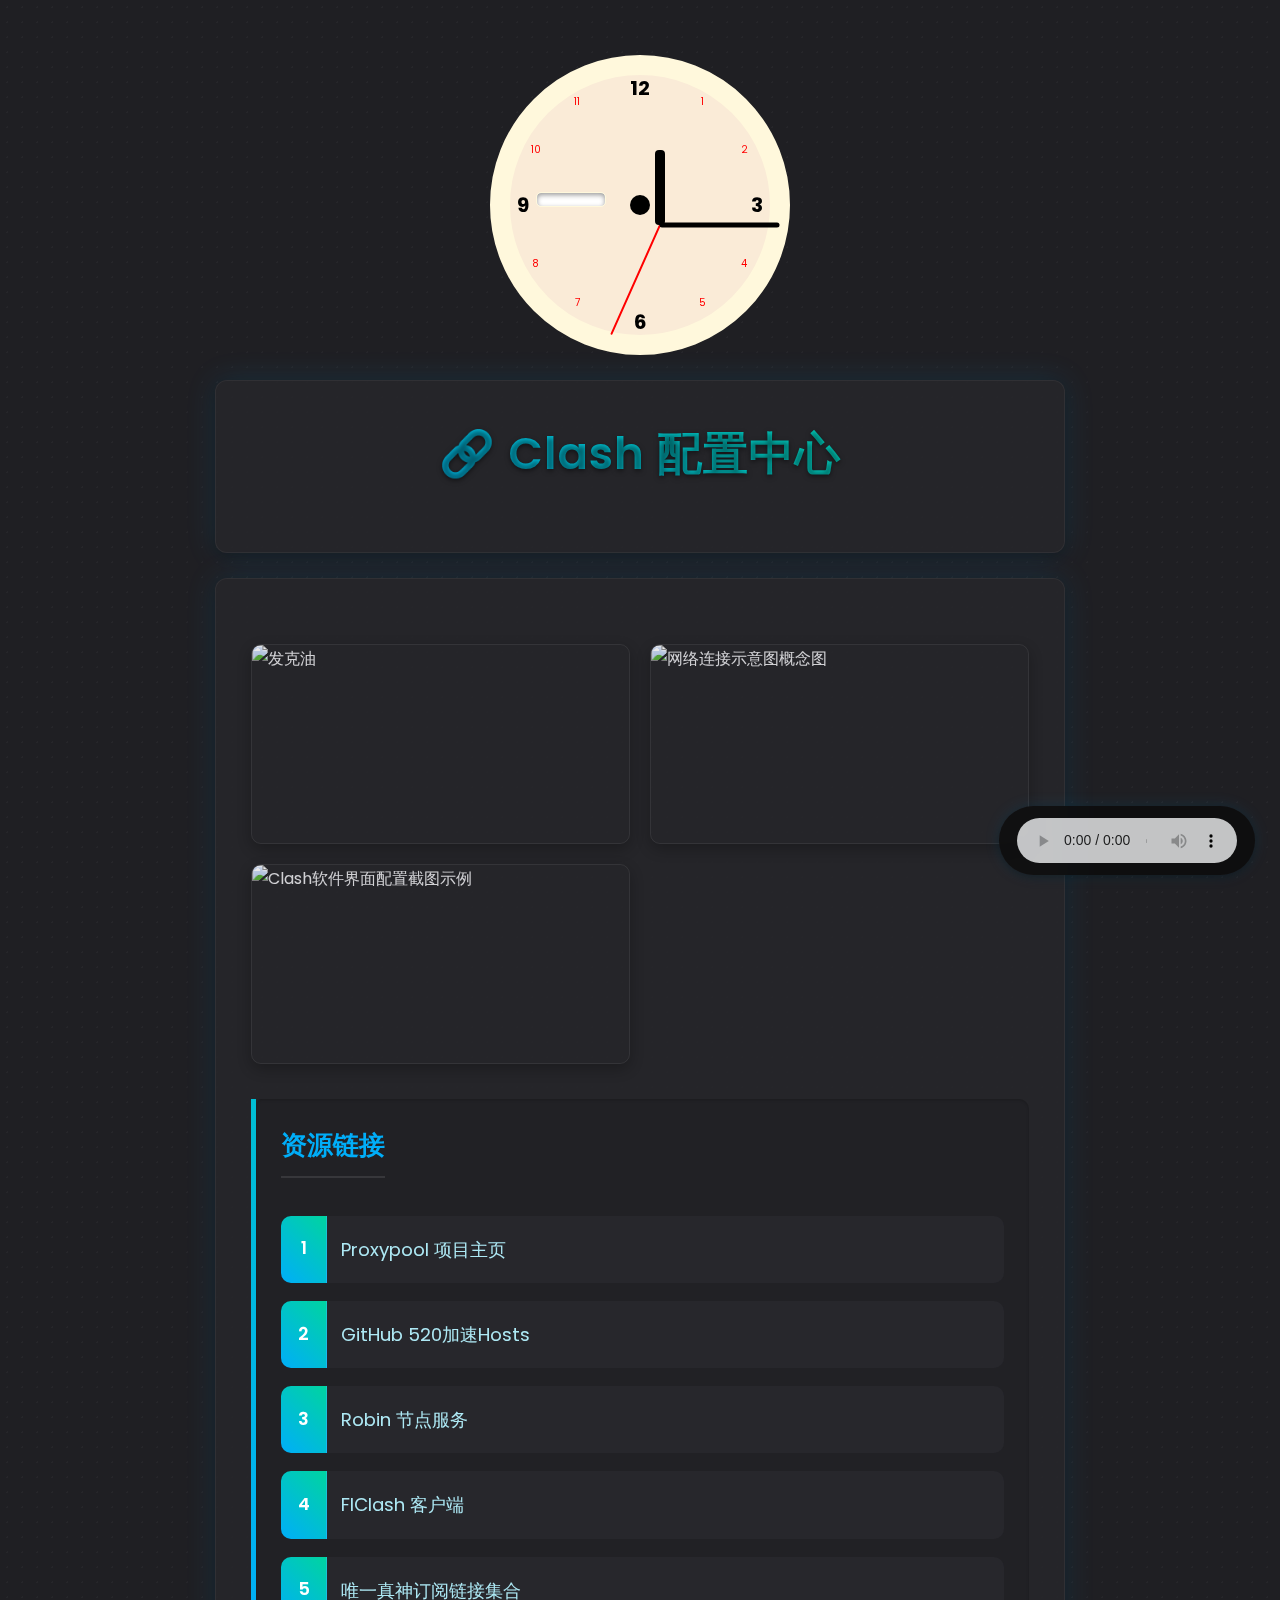
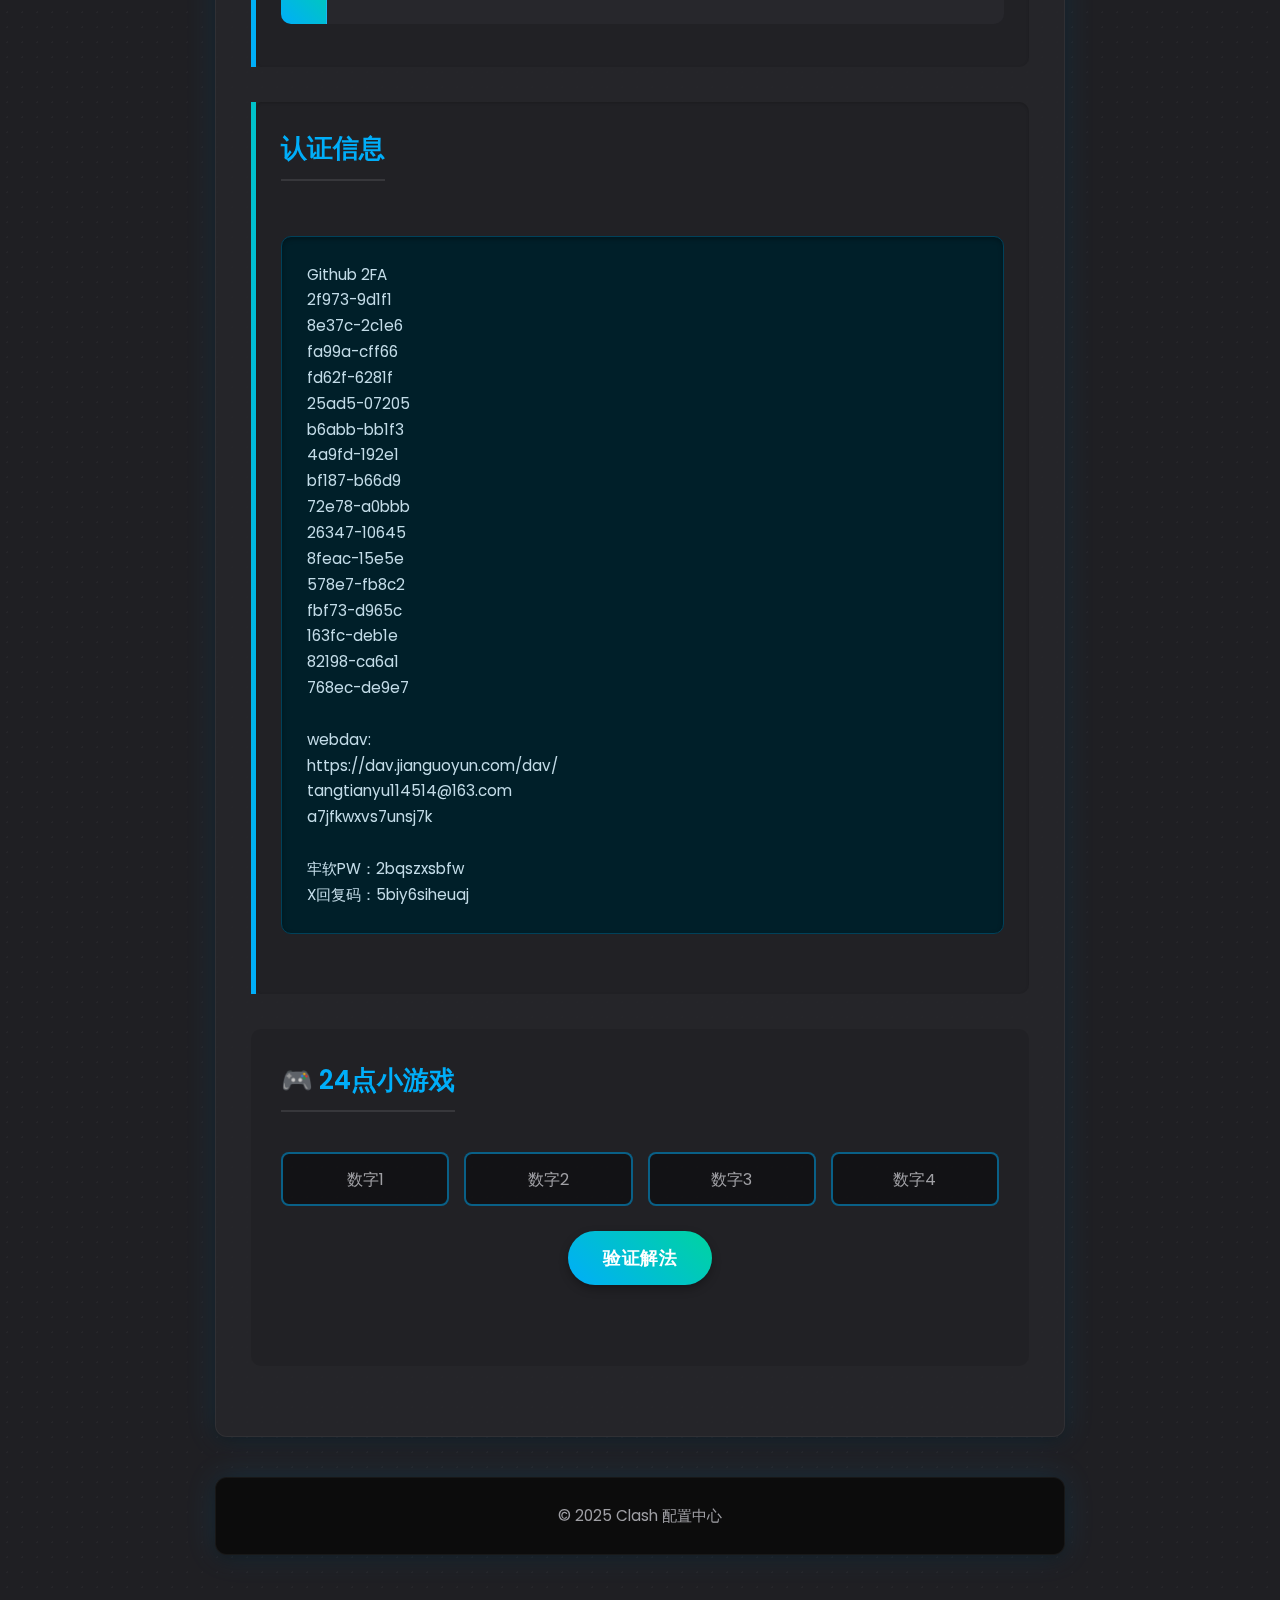
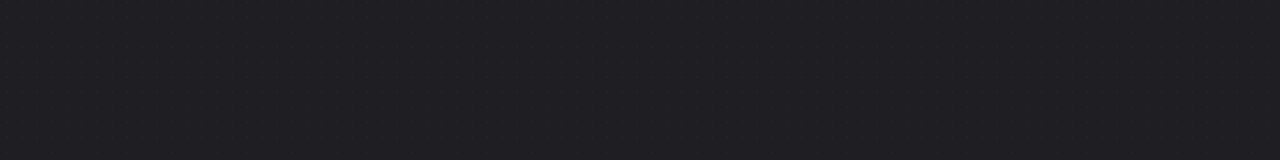
==== commit 5ad5ea93: "Update index.html" ====
--- a/index.html
+++ b/index.html
@@ -17,9 +17,6 @@
 
   <script src="https://fastly.jsdelivr.net/npm/live2d-widgets@0/autoload.js"></script>
 
-  <div id="time-container" aria-live="polite">
-    <div id="current-time">--:--:--</div>
-    <div id="time-notice">加载中...</div>
   </div>
         <div class="clock">
         <div class="hourHand"></div>
@@ -131,4 +128,4 @@
   <script src="script.js" defer></script>
 
 </body>
-</html>+</html>
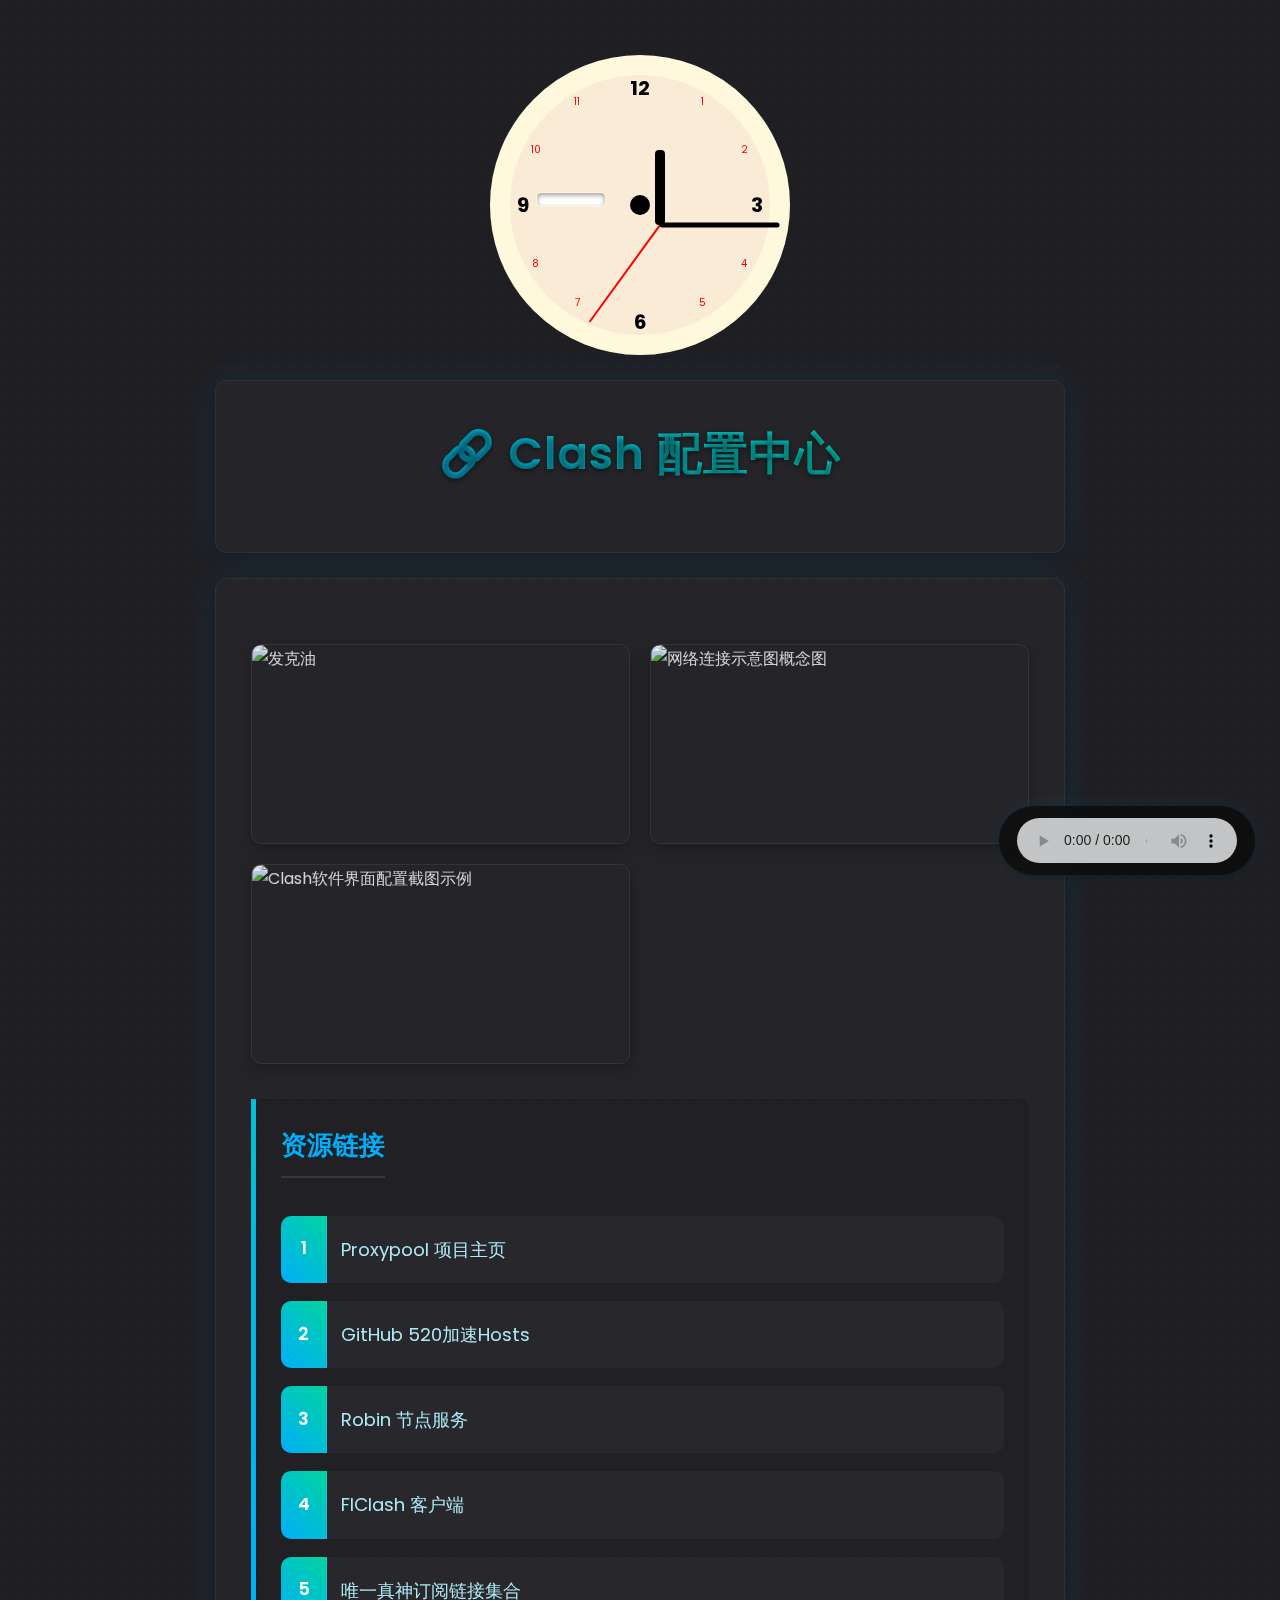
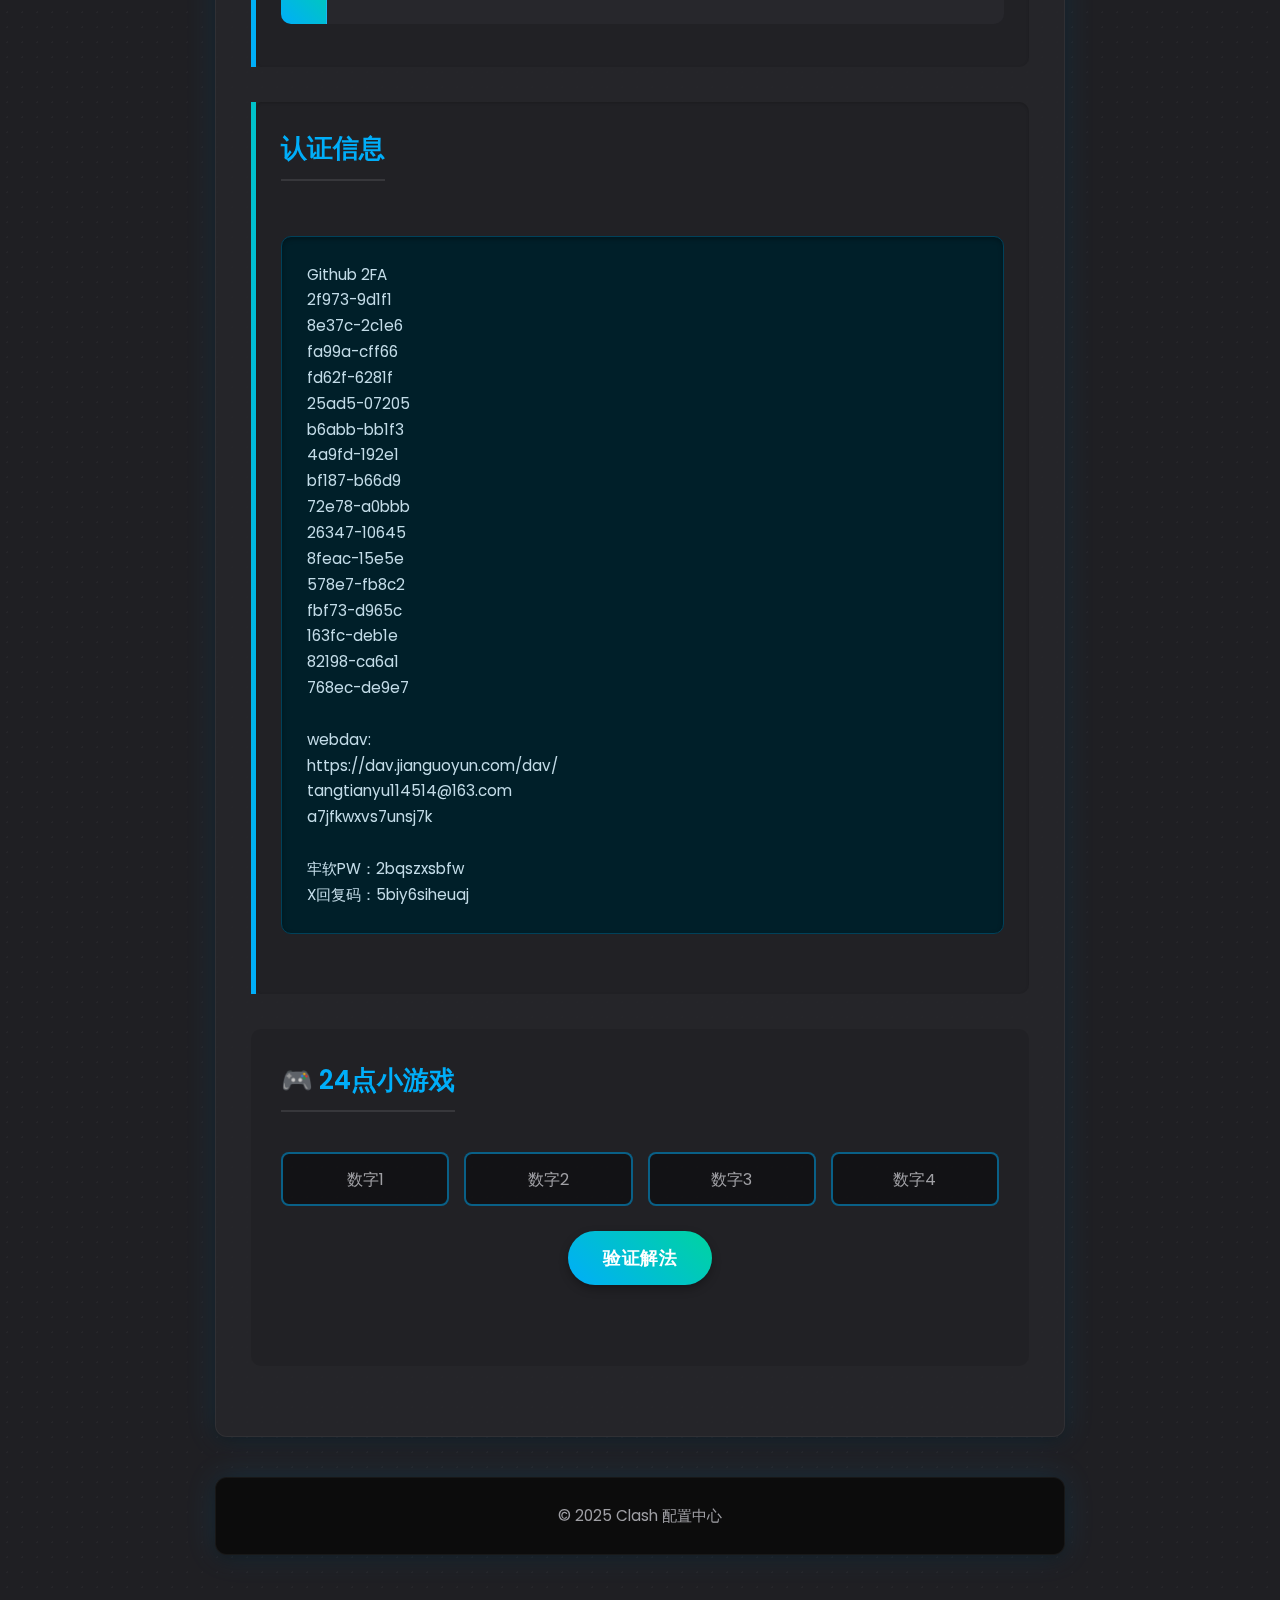
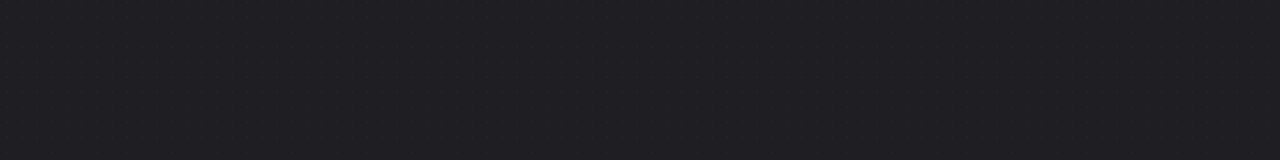
==== commit 918073f9: "Update index.html" ====
--- a/index.html
+++ b/index.html
@@ -16,8 +16,7 @@
   
 
   <script src="https://fastly.jsdelivr.net/npm/live2d-widgets@0/autoload.js"></script>
-
-  </div>
+</div>
         <div class="clock">
         <div class="hourHand"></div>
         <div class="minuteHand"></div>
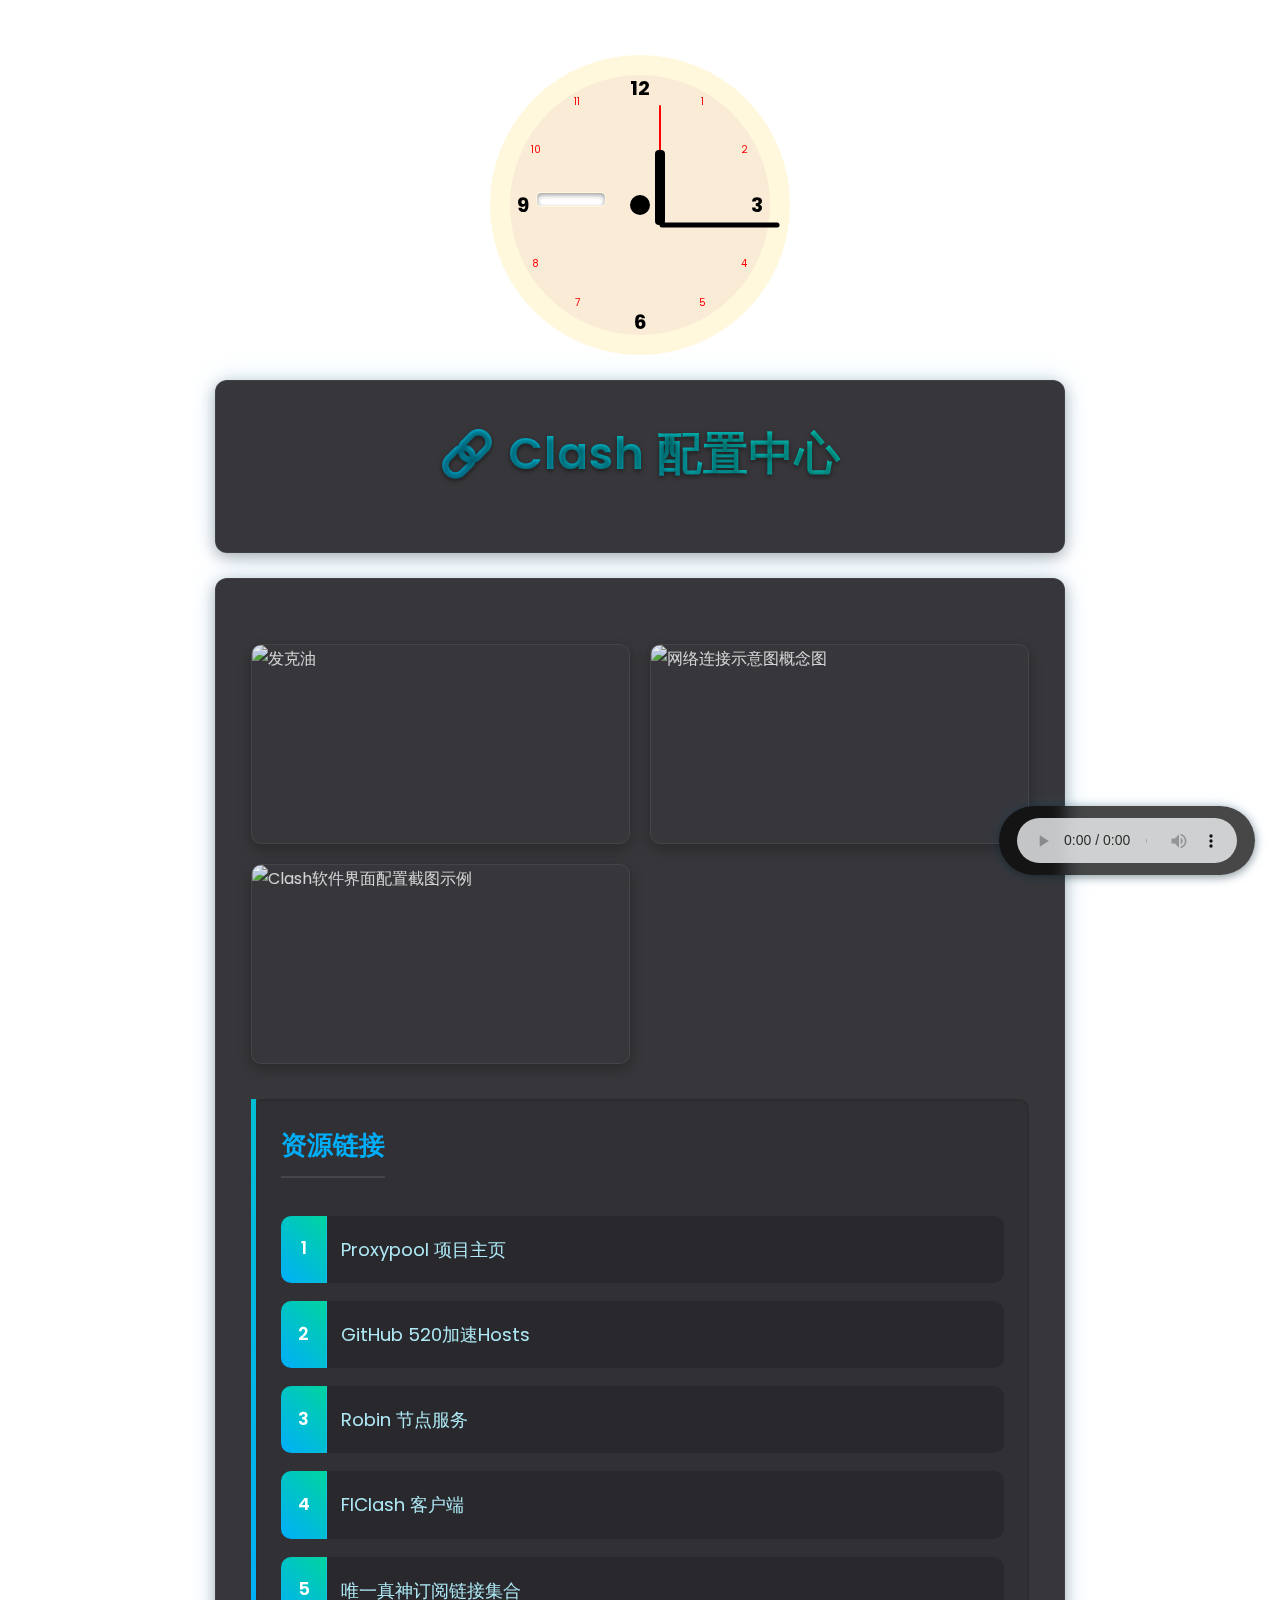
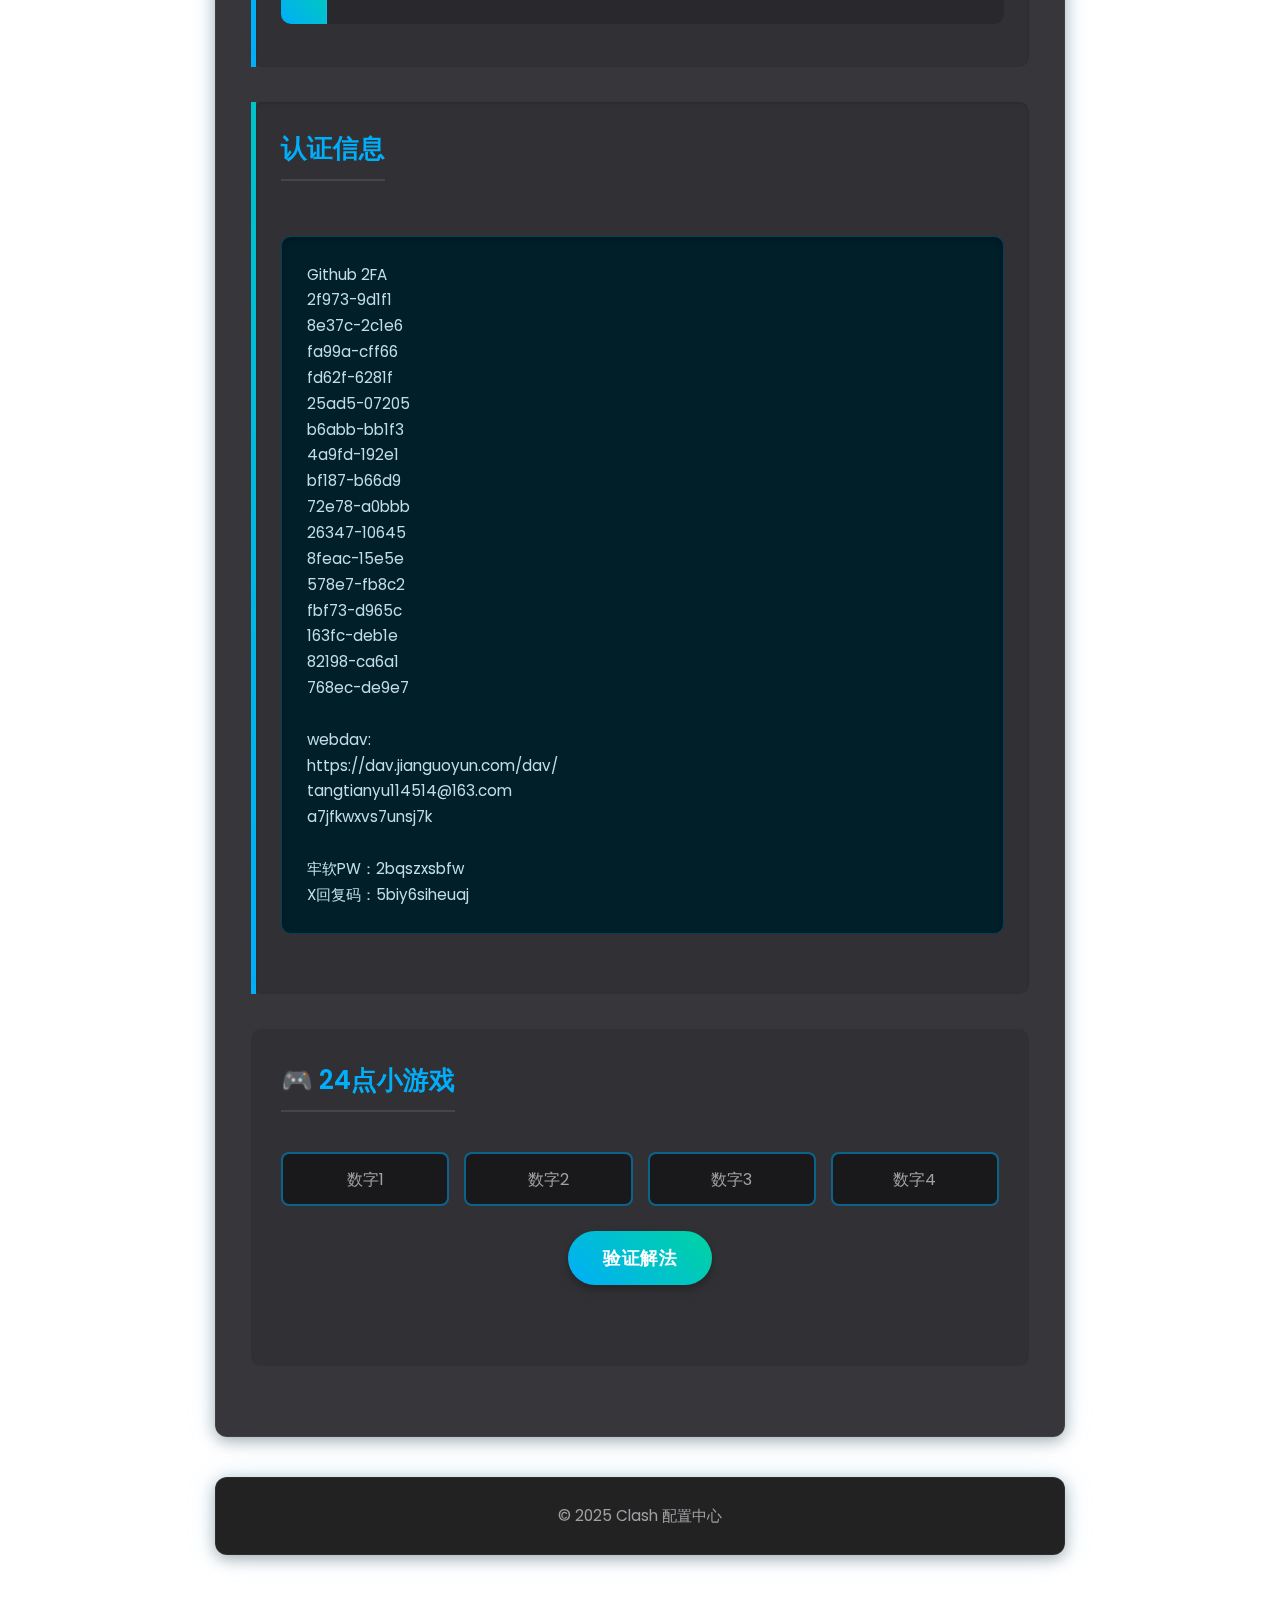
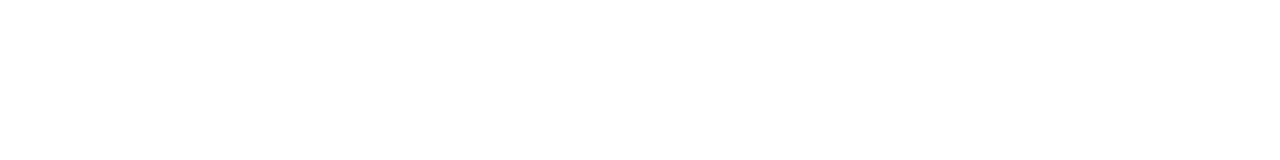
==== commit 9f6edd07: "Update index.html" ====
--- a/index.html
+++ b/index.html
@@ -111,6 +111,16 @@
   <footer>
     <p>&copy; 2025 Clash 配置中心</p>
   </footer>
+  <style type="text/css">
+    body{
+        background: url("https://api.vvhan.com/api/bing?rand=sj") no-repeat center center fixed;
+        //兼容浏览器版本
+        -webkit-background-size: cover;
+        -o-background-size: cover;
+        //把背景图片放大到适合元素容器的尺寸         
+        background-size: cover;
+        }
+  </style>
 
   <div id="music-player">
     <audio controls loop preload="metadata">
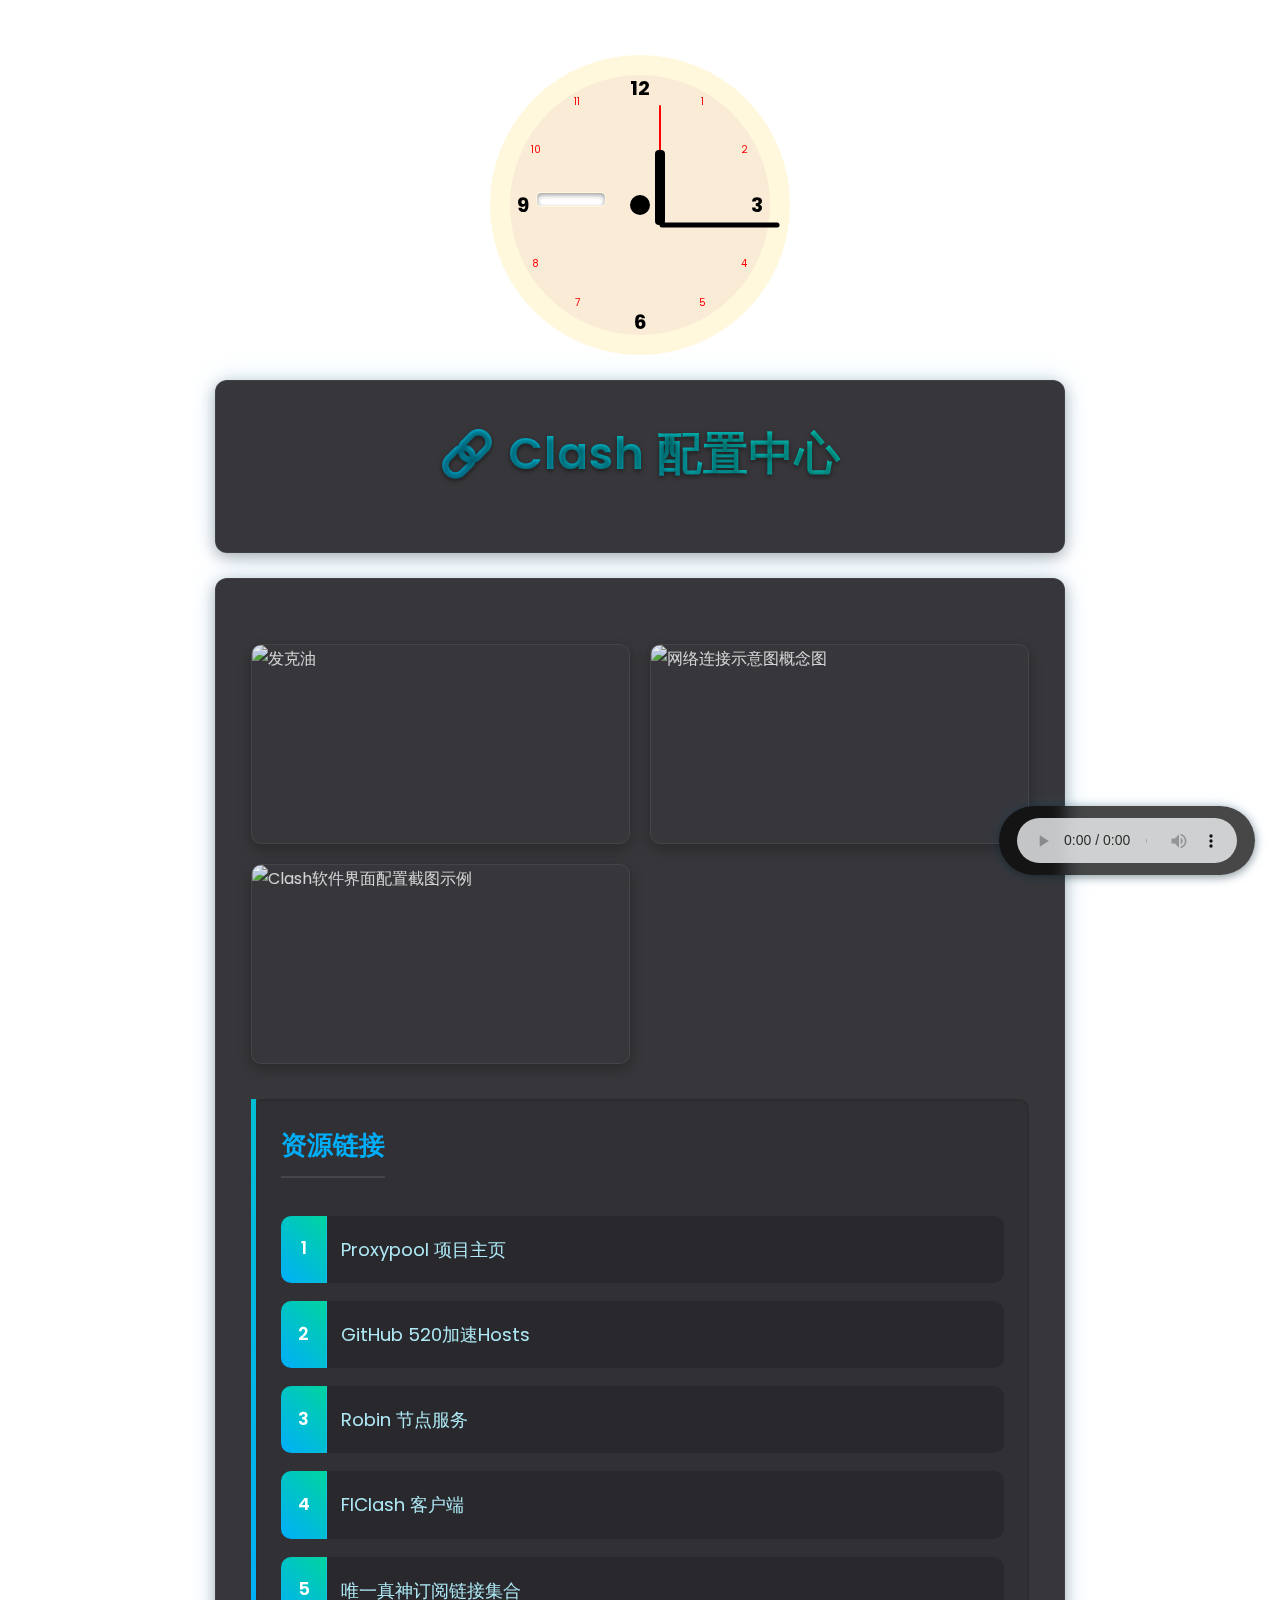
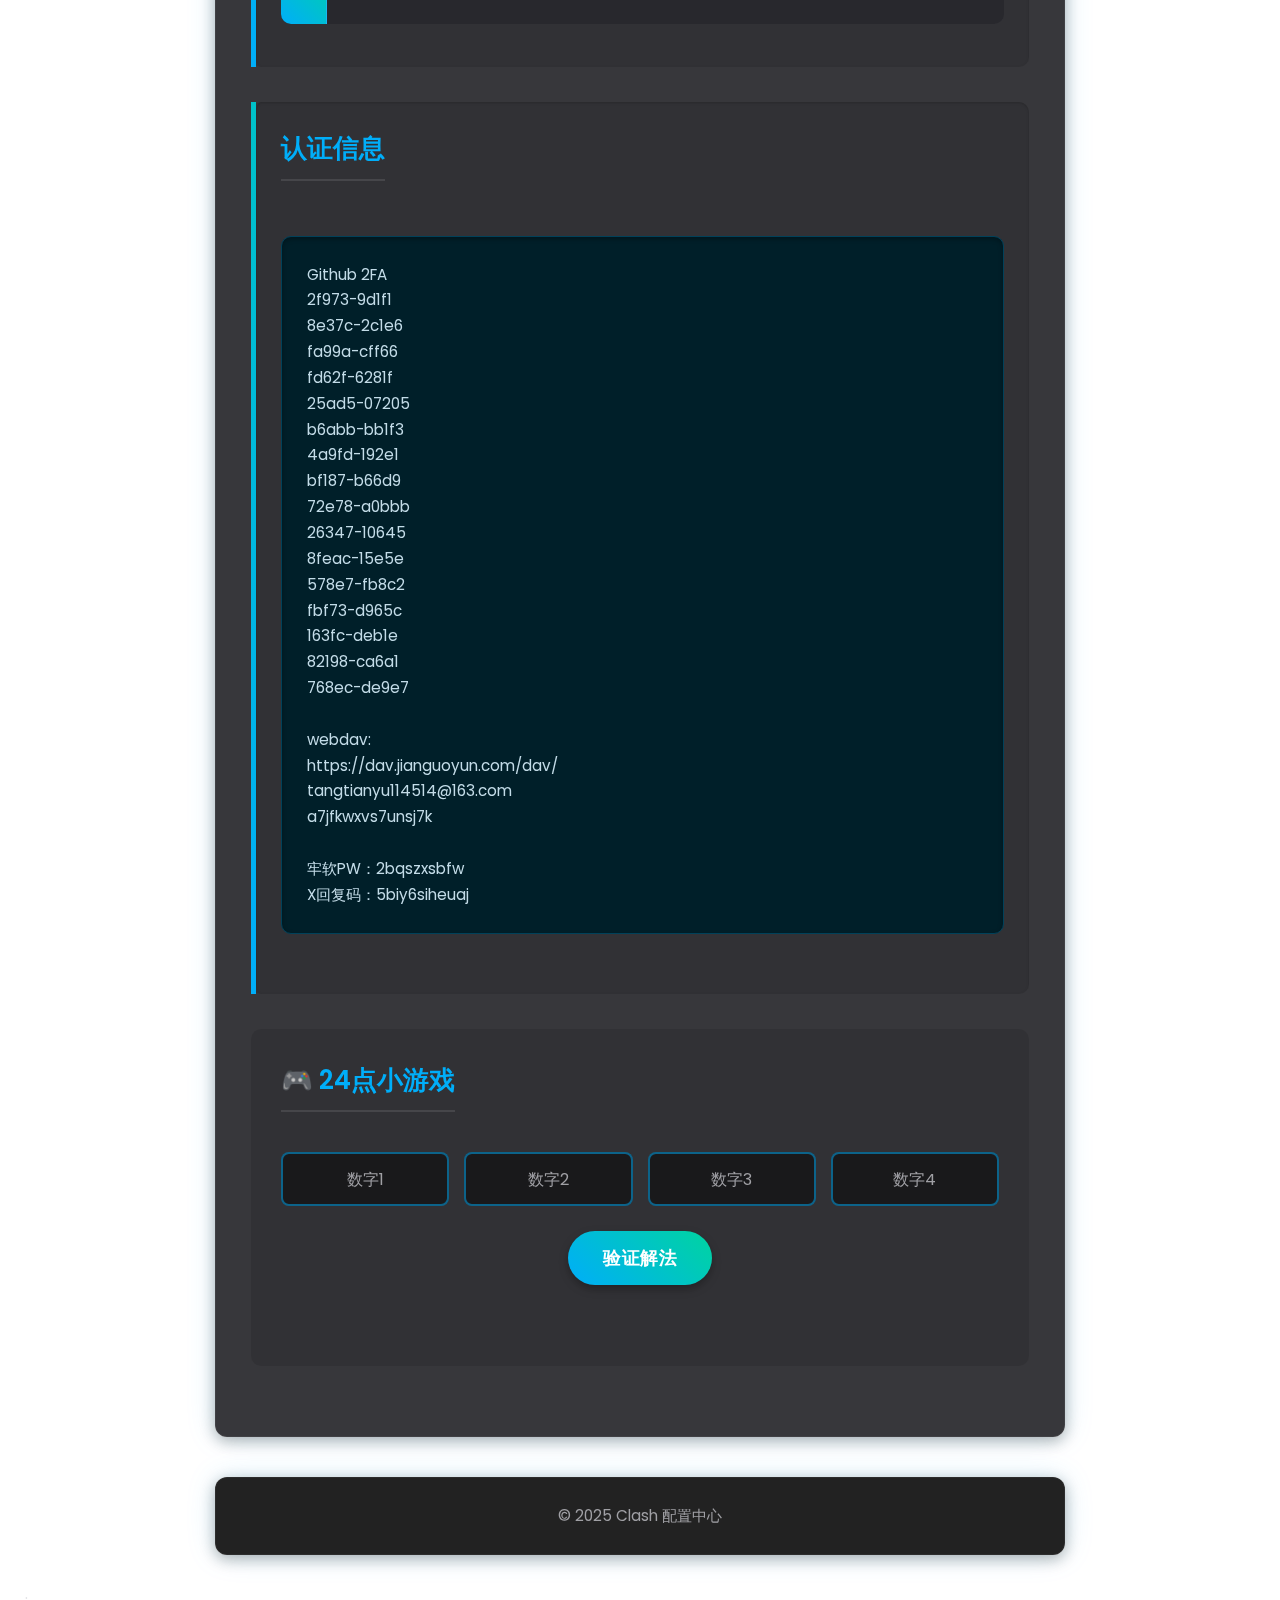
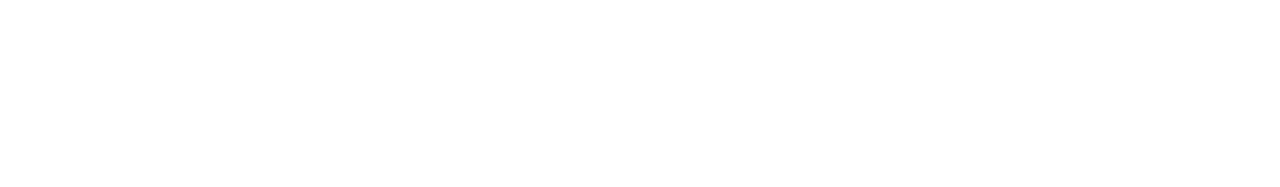
==== commit 4ca44ba1: "Update index.html" ====
--- a/index.html
+++ b/index.html
@@ -113,7 +113,7 @@
   </footer>
   <style type="text/css">
     body{
-        background: url("https://api.vvhan.com/api/bing?rand=sj") no-repeat center center fixed;
+        background: url("https://api.dujin.org/bing/m.php") no-repeat center center fixed;
         //兼容浏览器版本
         -webkit-background-size: cover;
         -o-background-size: cover;
@@ -121,6 +121,7 @@
         background-size: cover;
         }
   </style>
+  <script src="https://fastly.jsdelivr.net/npm/live2d-widgets@0/autoload.js"></script>.
 
   <div id="music-player">
     <audio controls loop preload="metadata">
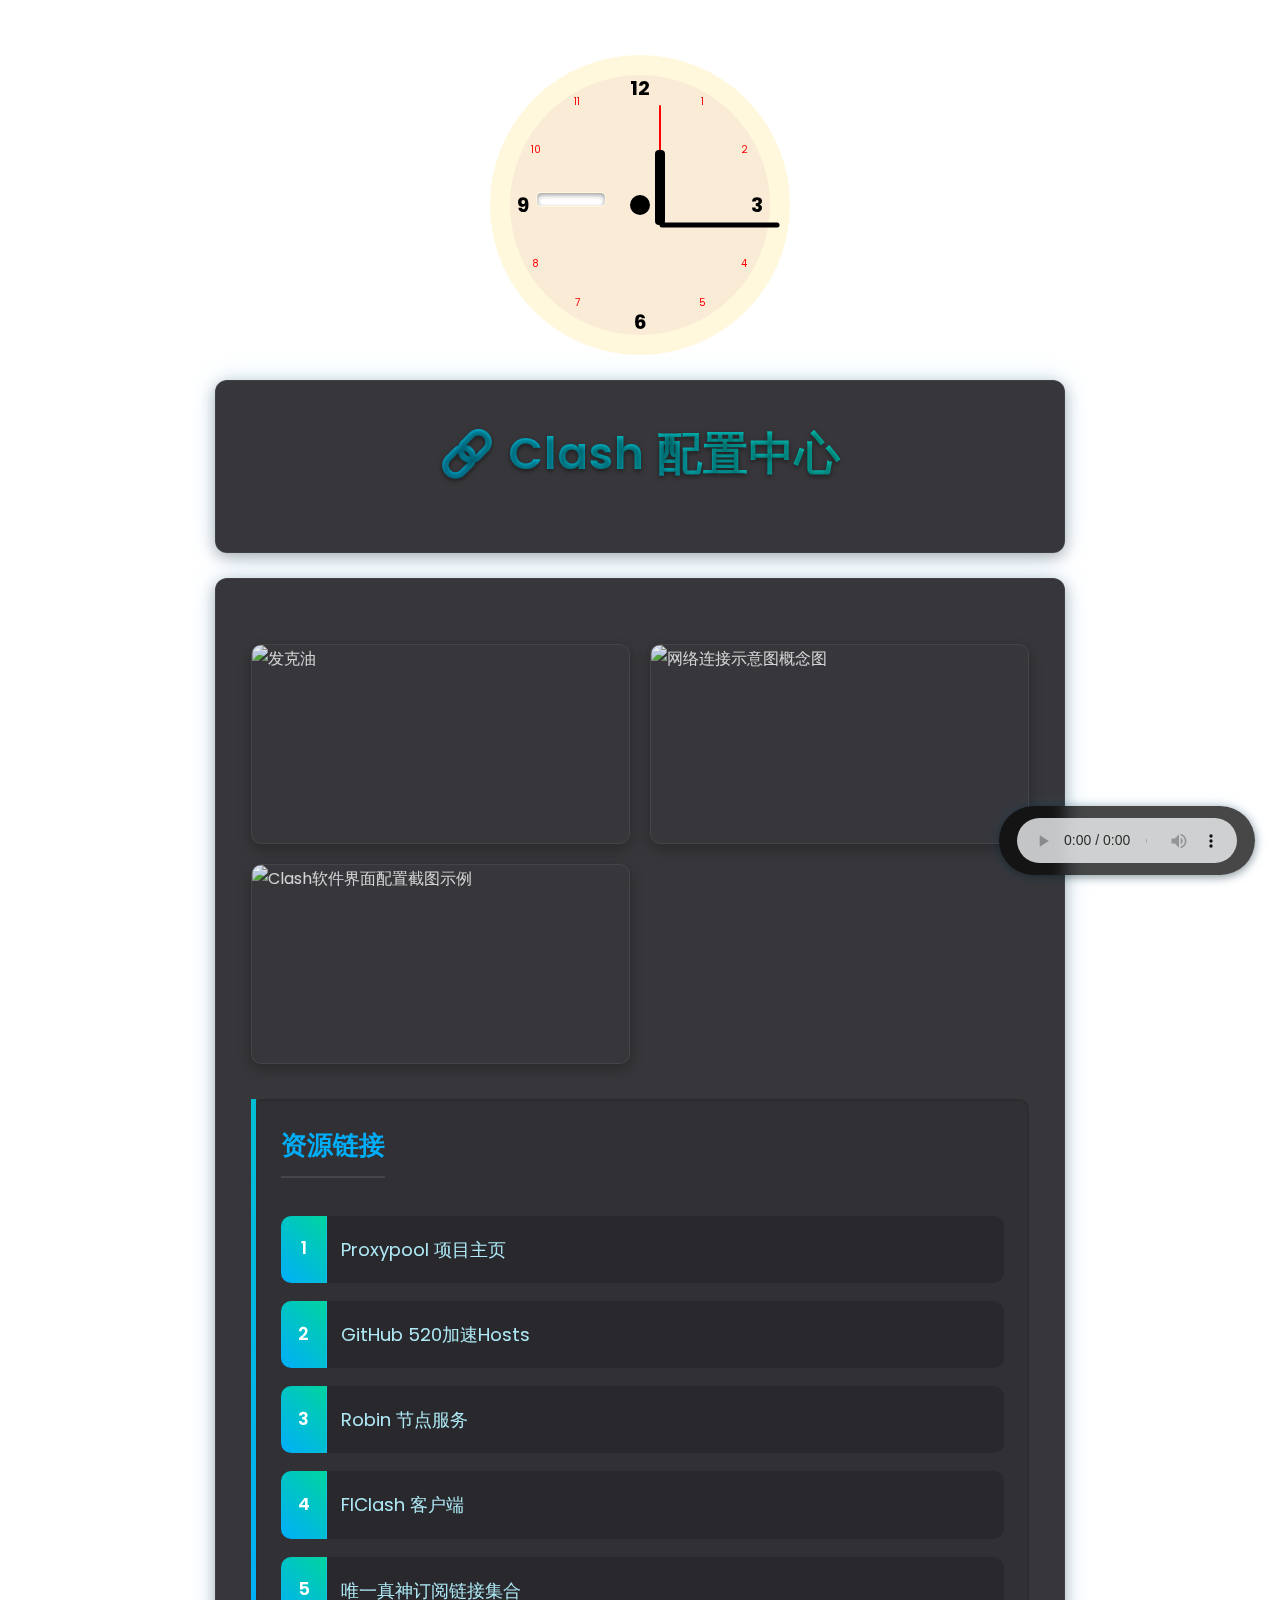
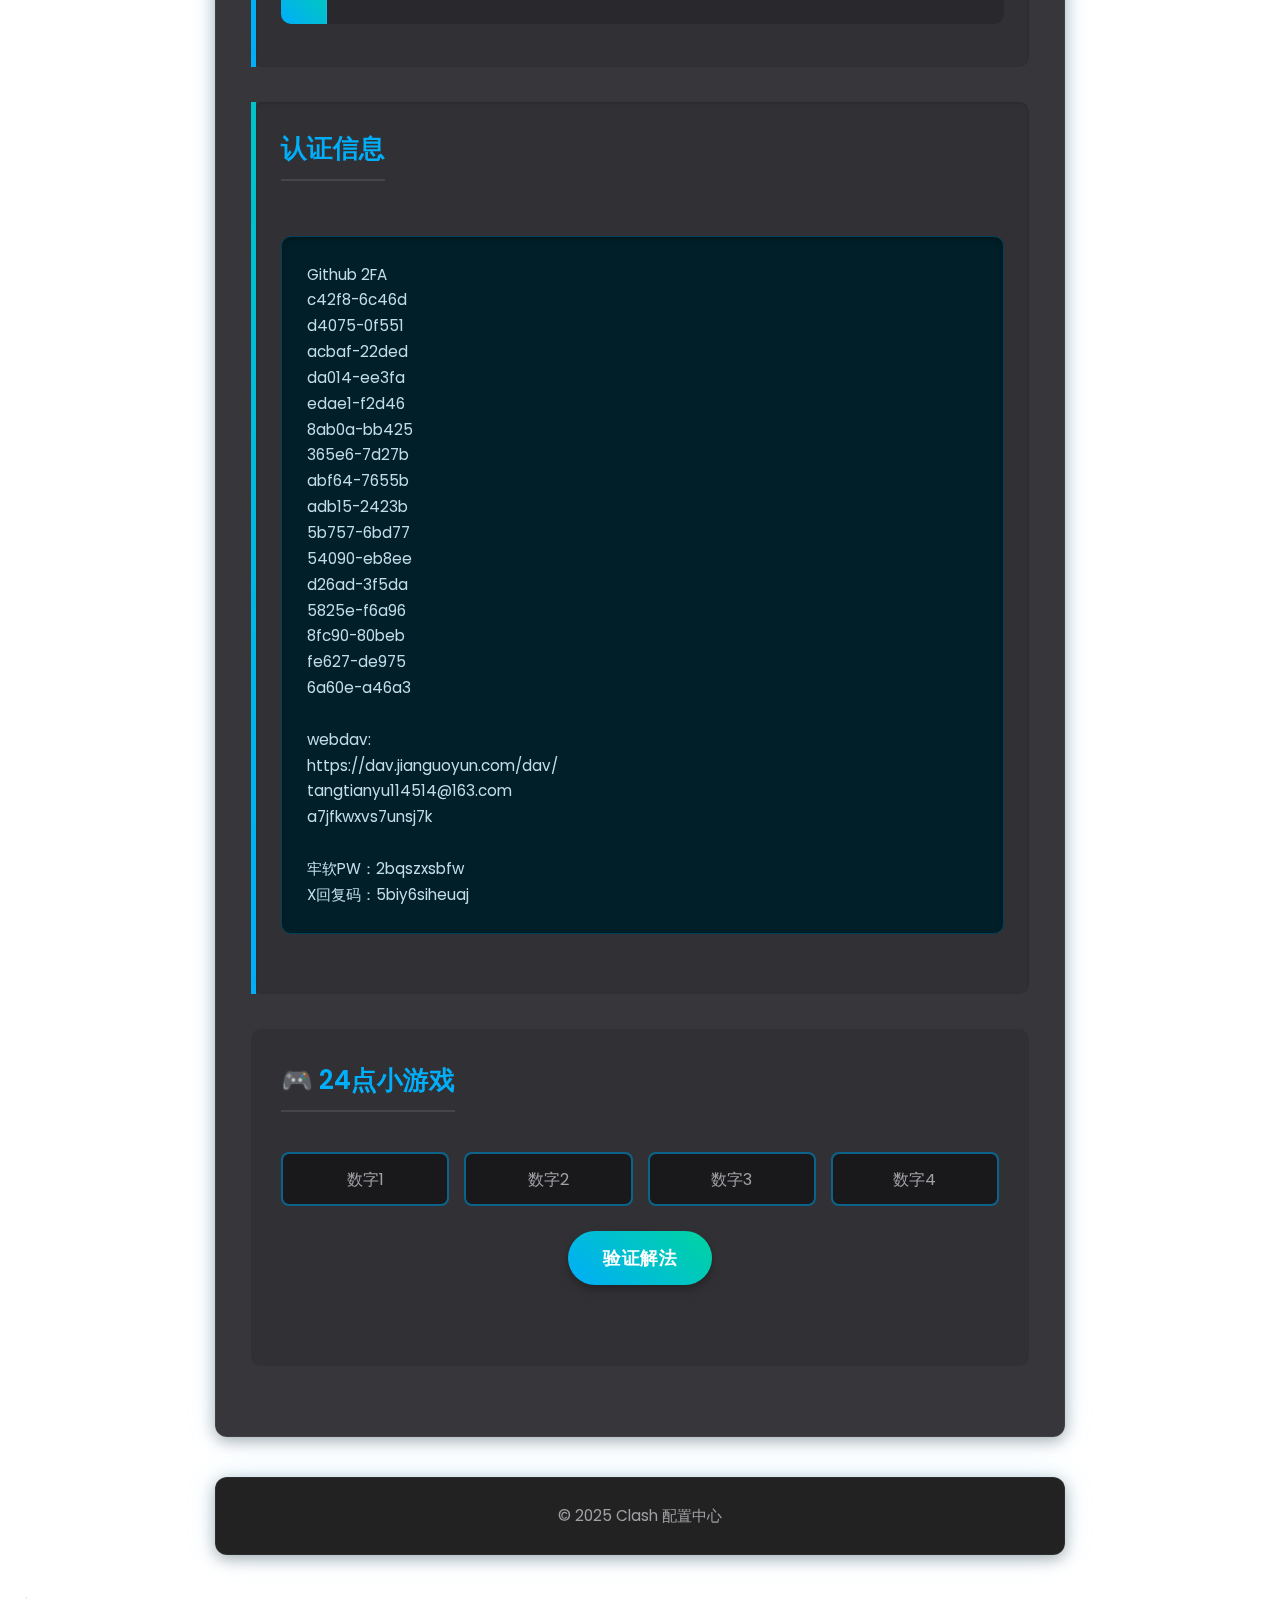
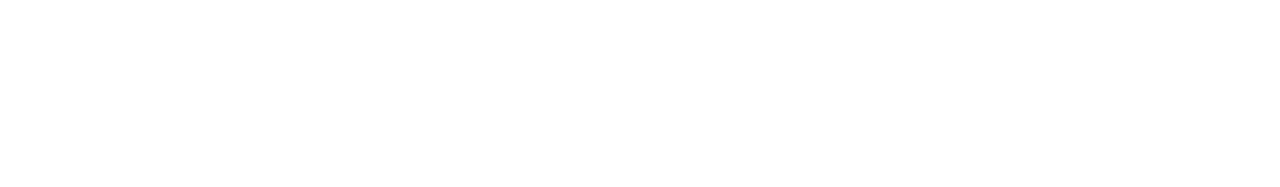
==== commit 509cfa61: "Update index.html" ====
--- a/index.html
+++ b/index.html
@@ -64,22 +64,22 @@
     <section class="content-section">
       <h2 class="section-title">认证信息</h2>
       <pre class="auth-info"><code>Github 2FA
-2f973-9d1f1
-8e37c-2c1e6
-fa99a-cff66
-fd62f-6281f
-25ad5-07205
-b6abb-bb1f3
-4a9fd-192e1
-bf187-b66d9
-72e78-a0bbb
-26347-10645
-8feac-15e5e
-578e7-fb8c2
-fbf73-d965c
-163fc-deb1e
-82198-ca6a1
-768ec-de9e7
+c42f8-6c46d
+d4075-0f551
+acbaf-22ded
+da014-ee3fa
+edae1-f2d46
+8ab0a-bb425
+365e6-7d27b
+abf64-7655b
+adb15-2423b
+5b757-6bd77
+54090-eb8ee
+d26ad-3f5da
+5825e-f6a96
+8fc90-80beb
+fe627-de975
+6a60e-a46a3
 
 webdav:
 https://dav.jianguoyun.com/dav/
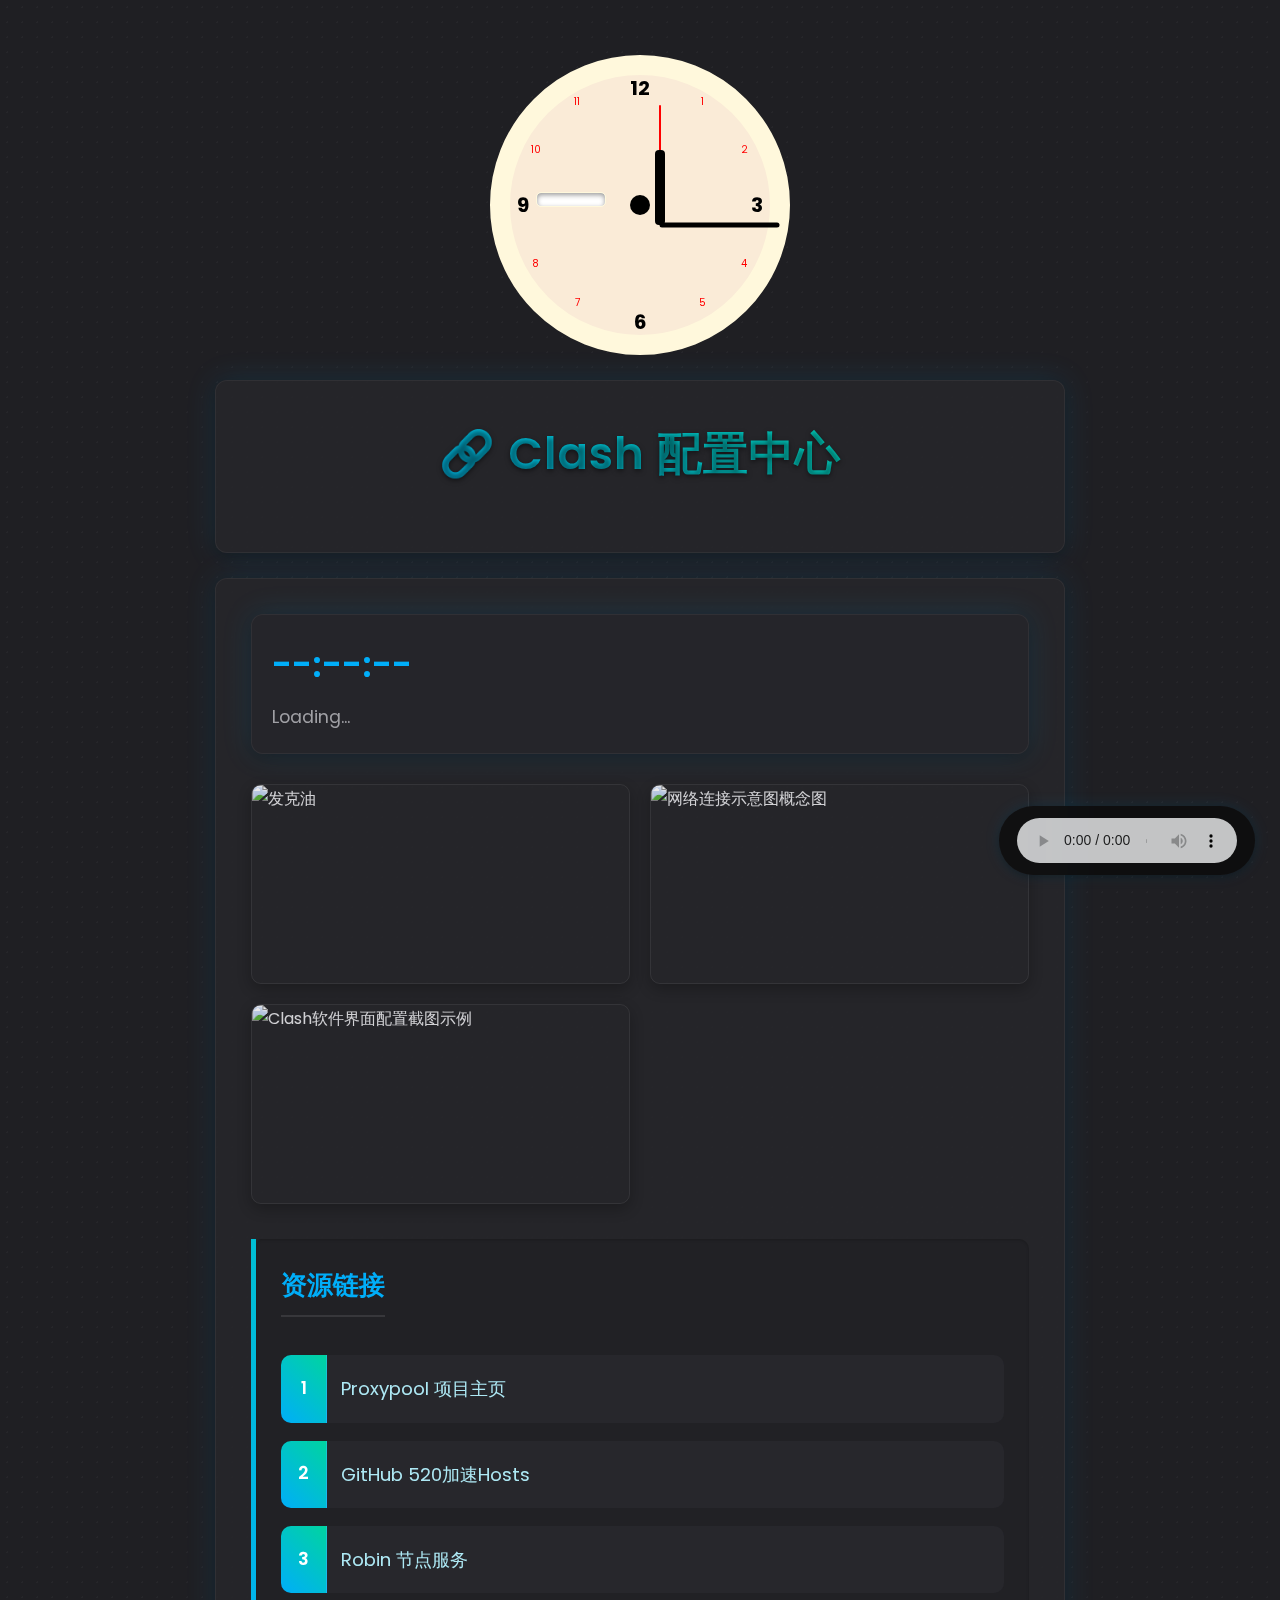
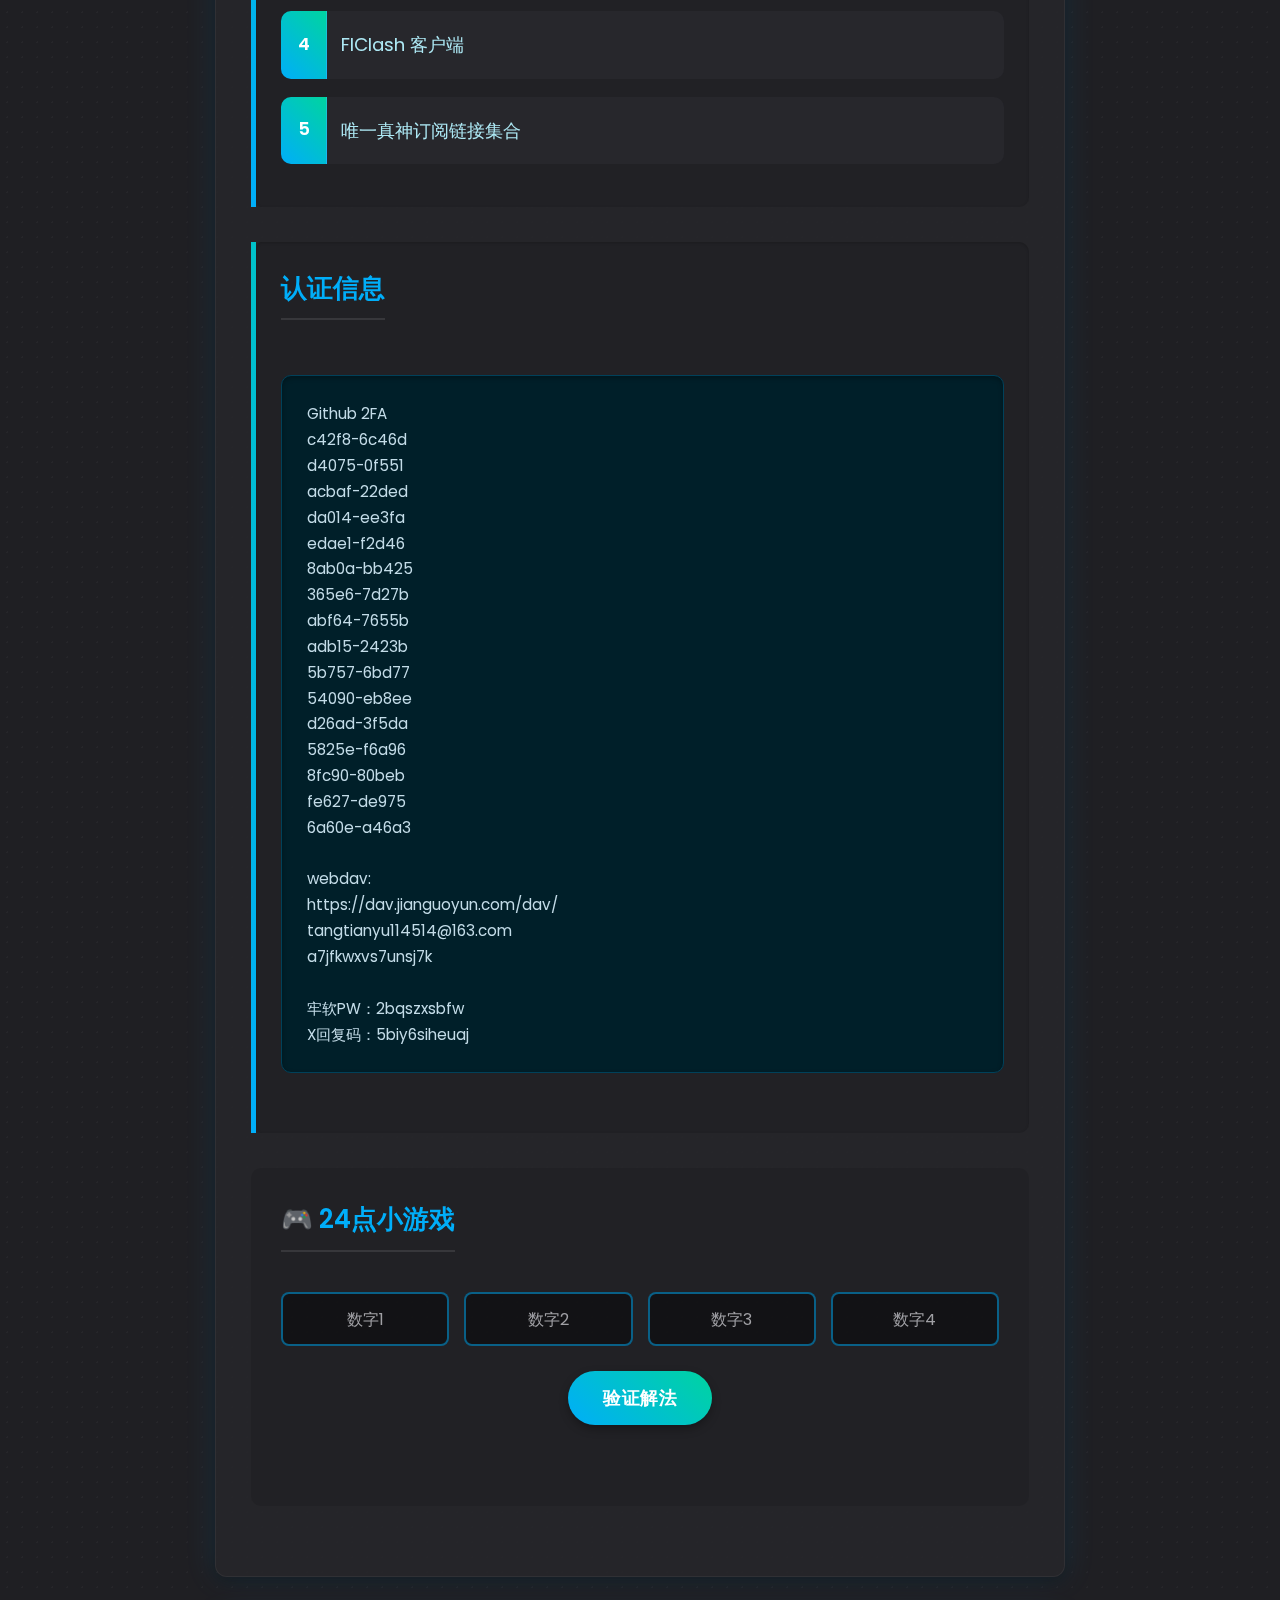
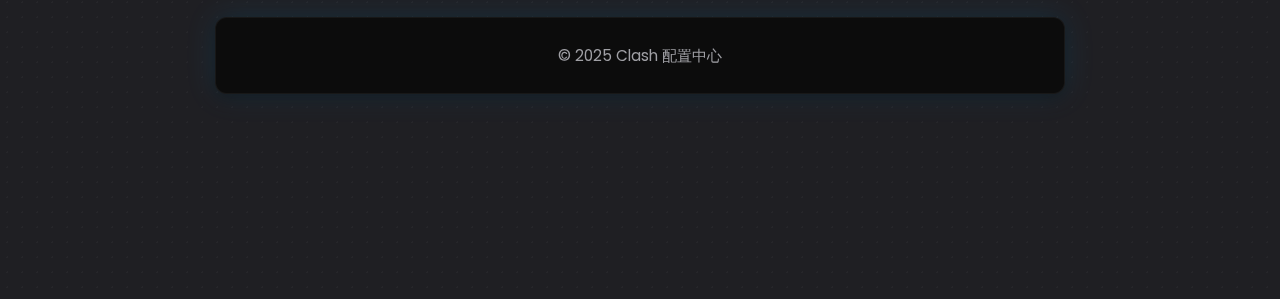
==== commit ab273f74: "Add files via upload" ====
--- a/index.html
+++ b/index.html
@@ -13,37 +13,46 @@
 <body>
 
   <div id="particles-js"></div>
-  
 
+  <!-- Included Live2D widget only once -->
   <script src="https://fastly.jsdelivr.net/npm/live2d-widgets@0/autoload.js"></script>
-</div>
-        <div class="clock">
-        <div class="hourHand"></div>
-        <div class="minuteHand"></div>
-        <div class="secondHand"></div>
-        <div class="center"></div>
-        <div class="time"></div>
-        <ul>
-            <li><span>1</span></li>
-            <li><span>2</span></li>
-            <li><span>3</span></li>
-            <li><span>4</span></li>
-            <li><span>5</span></li>
-            <li><span>6</span></li>
-            <li><span>7</span></li>
-            <li><span>8</span></li>
-            <li><span>9</span></li>
-            <li><span>10</span></li>
-            <li><span>11</span></li>
-            <li><span>12</span></li>
-        </ul>
-    </div>
+
+  <div class="clock">
+    <div class="hourHand"></div>
+    <div class="minuteHand"></div>
+    <div class="secondHand"></div>
+    <div class="center"></div>
+    <!-- Digital time inside the analog clock seems redundant if you have #current-time below.
+         Consider removing this div class="time" if #current-time provides the main display.
+         If keeping it, ensure its update logic is correct in JS (currently it's in setDate). -->
+    <div class="time"></div>
+    <ul>
+      <li><span>1</span></li>
+      <li><span>2</span></li>
+      <li><span>3</span></li>
+      <li><span>4</span></li>
+      <li><span>5</span></li>
+      <li><span>6</span></li>
+      <li><span>7</span></li>
+      <li><span>8</span></li>
+      <li><span>9</span></li>
+      <li><span>10</span></li>
+      <li><span>11</span></li>
+      <li><span>12</span></li>
+    </ul>
+  </div>
 
   <header>
     <h1>🔗 Clash 配置中心</h1>
   </header>
 
   <main>
+     <!-- Added #time-container for digital time -->
+    <div id="time-container">
+      <div id="current-time">--:--:--</div>
+      <div id="time-notice">Loading...</div>
+    </div>
+
     <section class="image-gallery" aria-label="配置预览图">
       <img src="https://a.allegroimg.com/s720/11db03/4e80d8784cd581f47cba2b616e54/Naklejka-na-auto-wodoodporna-FUCK-YOU-PALEC-SRODEK.jpg" alt="发克油" loading="lazy">
       <img src="https://s21.ax1x.com/2025/02/28/pE8Nr9K.md.png" alt="网络连接示意图概念图" loading="lazy">
@@ -111,21 +120,14 @@
   <footer>
     <p>&copy; 2025 Clash 配置中心</p>
   </footer>
-  <style type="text/css">
-    body{
-        background: url("https://api.dujin.org/bing/m.php") no-repeat center center fixed;
-        //兼容浏览器版本
-        -webkit-background-size: cover;
-        -o-background-size: cover;
-        //把背景图片放大到适合元素容器的尺寸         
-        background-size: cover;
-        }
-  </style>
-  <script src="https://fastly.jsdelivr.net/npm/live2d-widgets@0/autoload.js"></script>.
+
+  <!-- Removed inline style for background -->
+  <!-- <style type="text/css"> ... </style> -->
 
   <div id="music-player">
     <audio controls loop preload="metadata">
       <source src="https://api.vvhan.com/api/wyMusic/热歌榜" type="audio/mpeg">
+      Your browser does not support the audio element.
     </audio>
   </div>
 
@@ -138,4 +140,4 @@
   <script src="script.js" defer></script>
 
 </body>
-</html>
+</html>